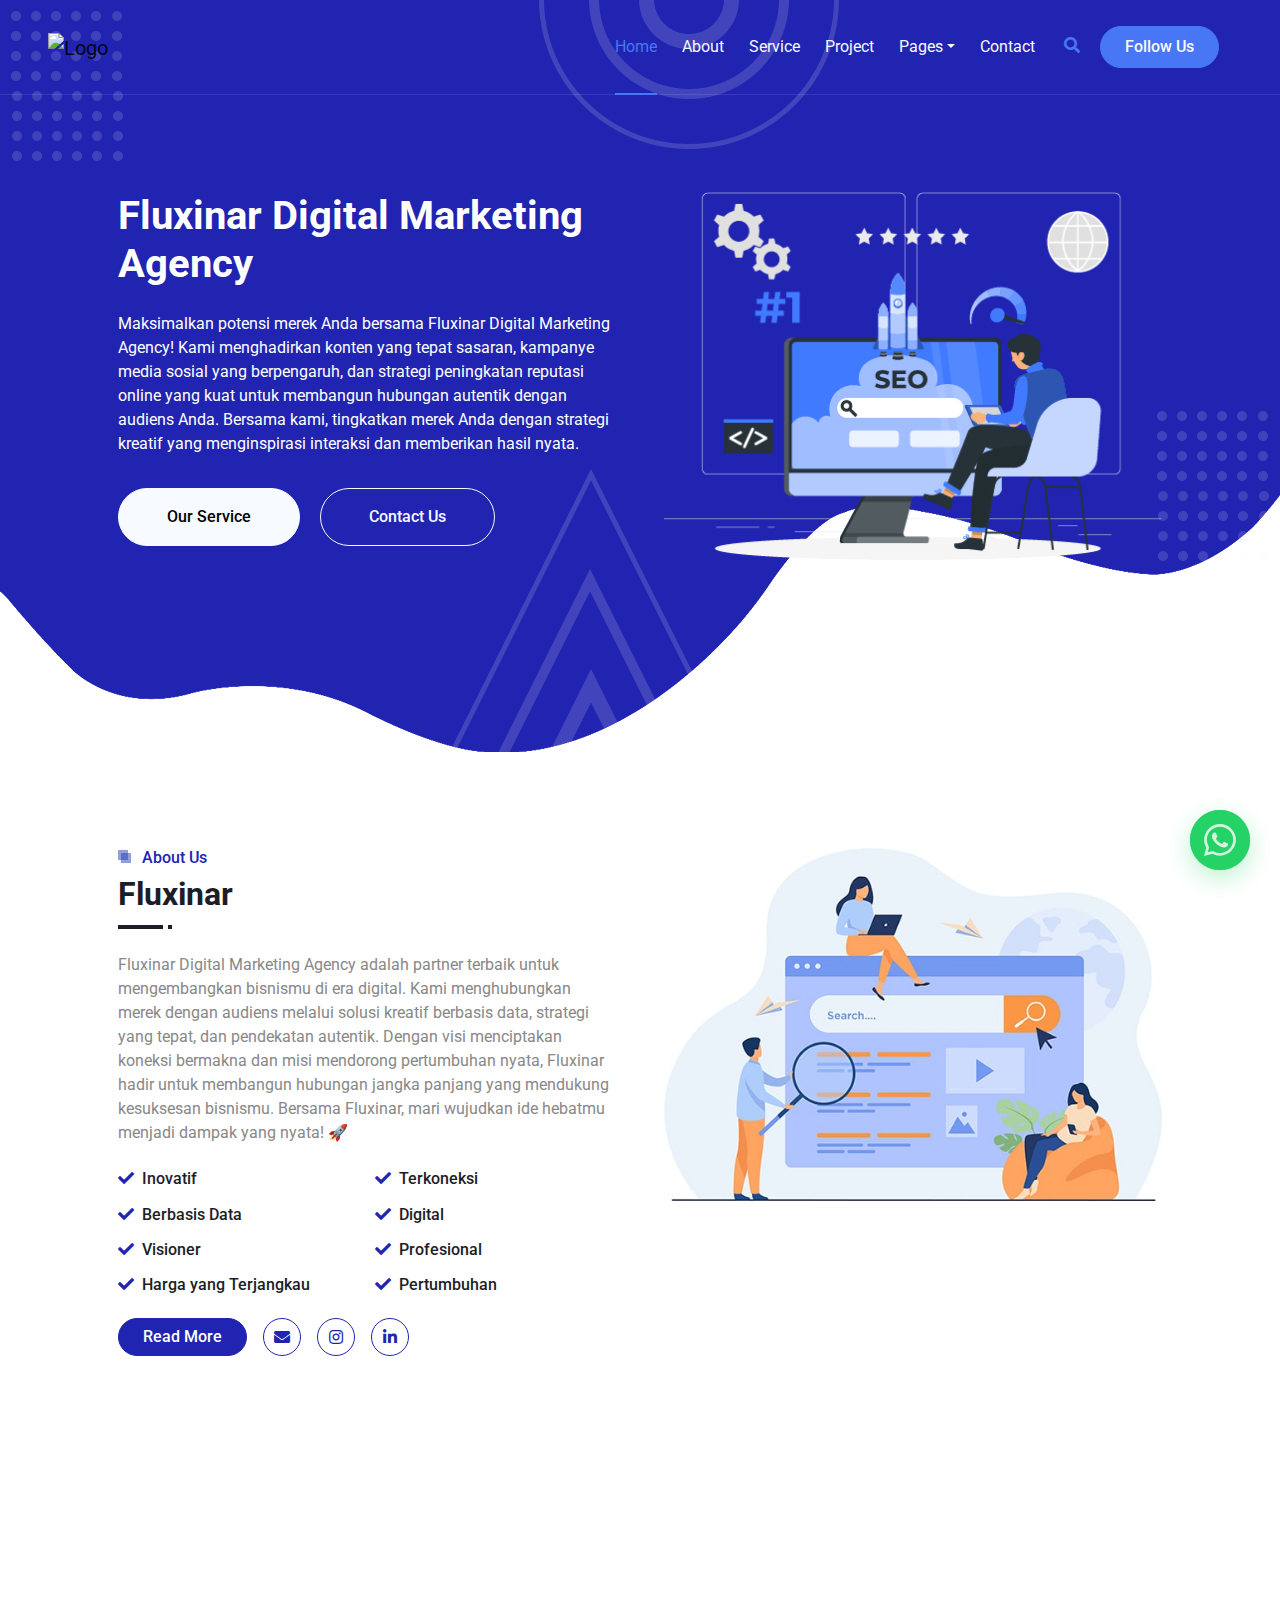
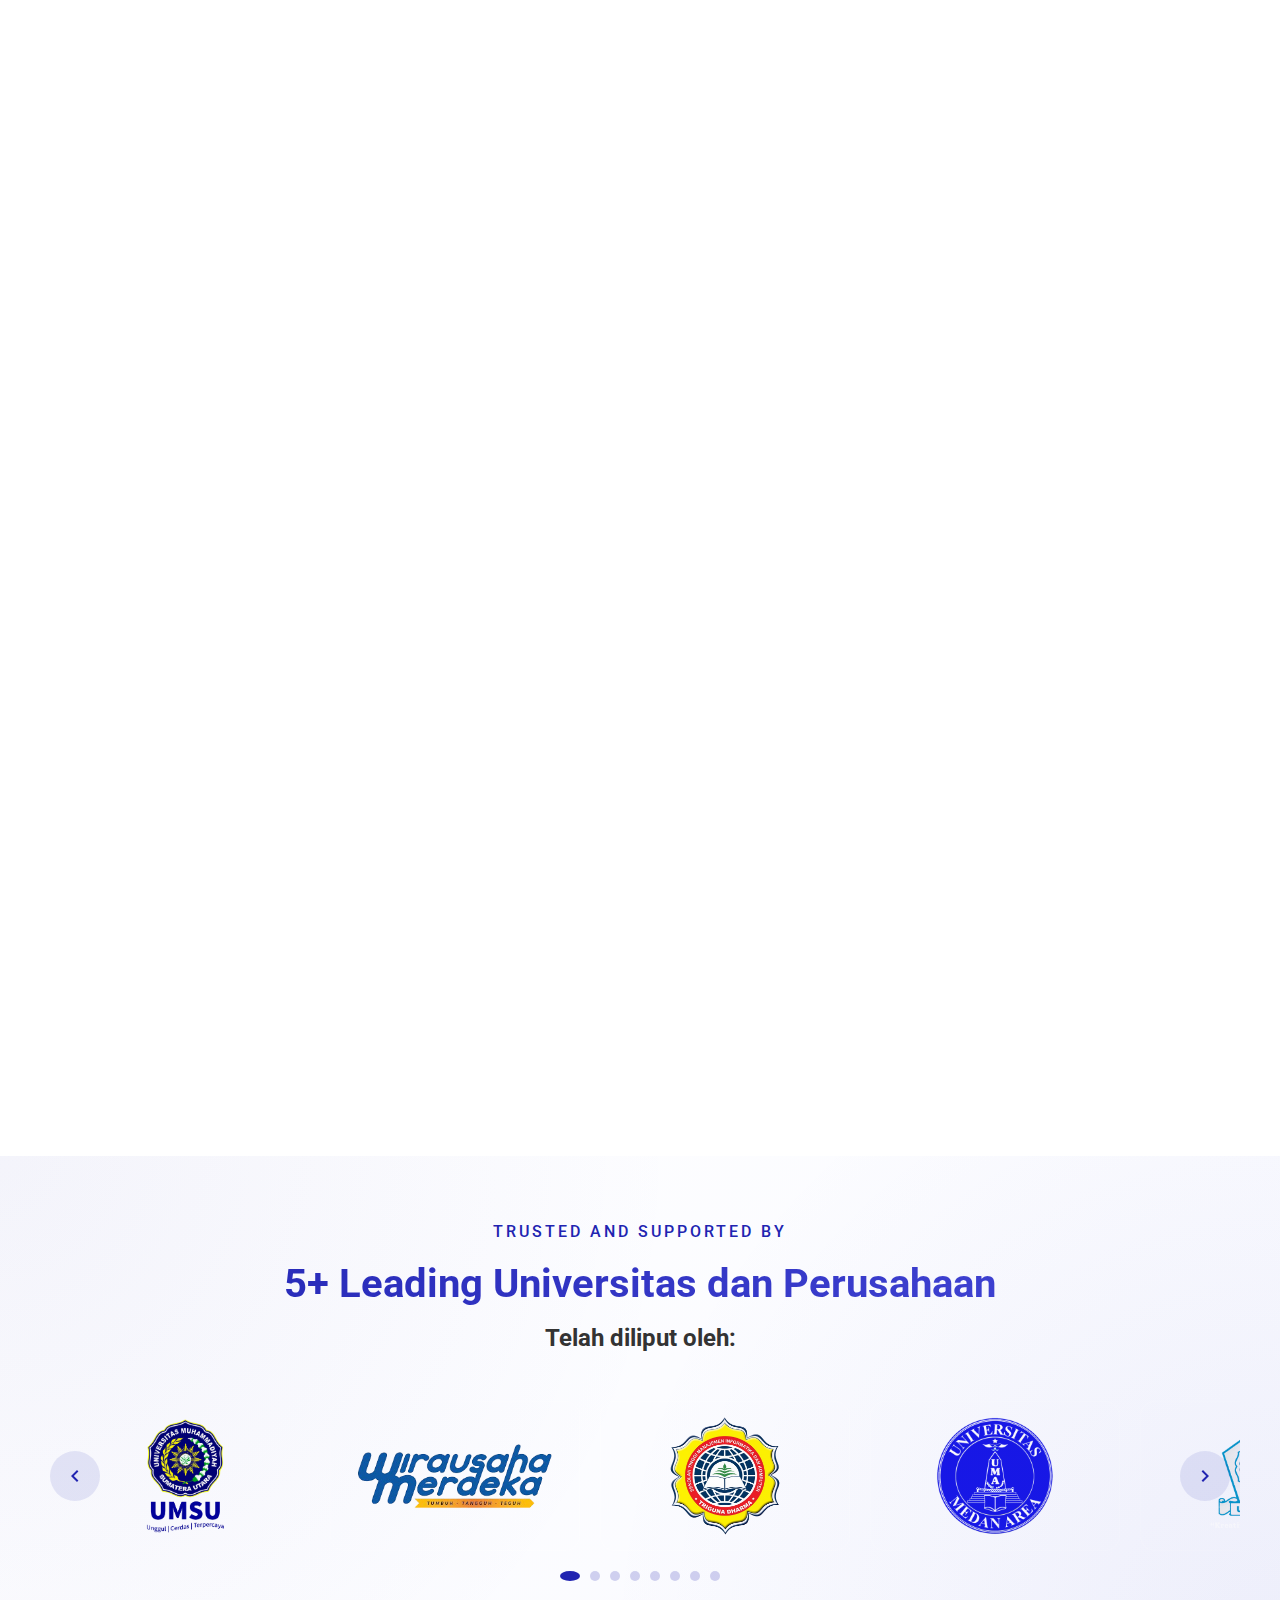
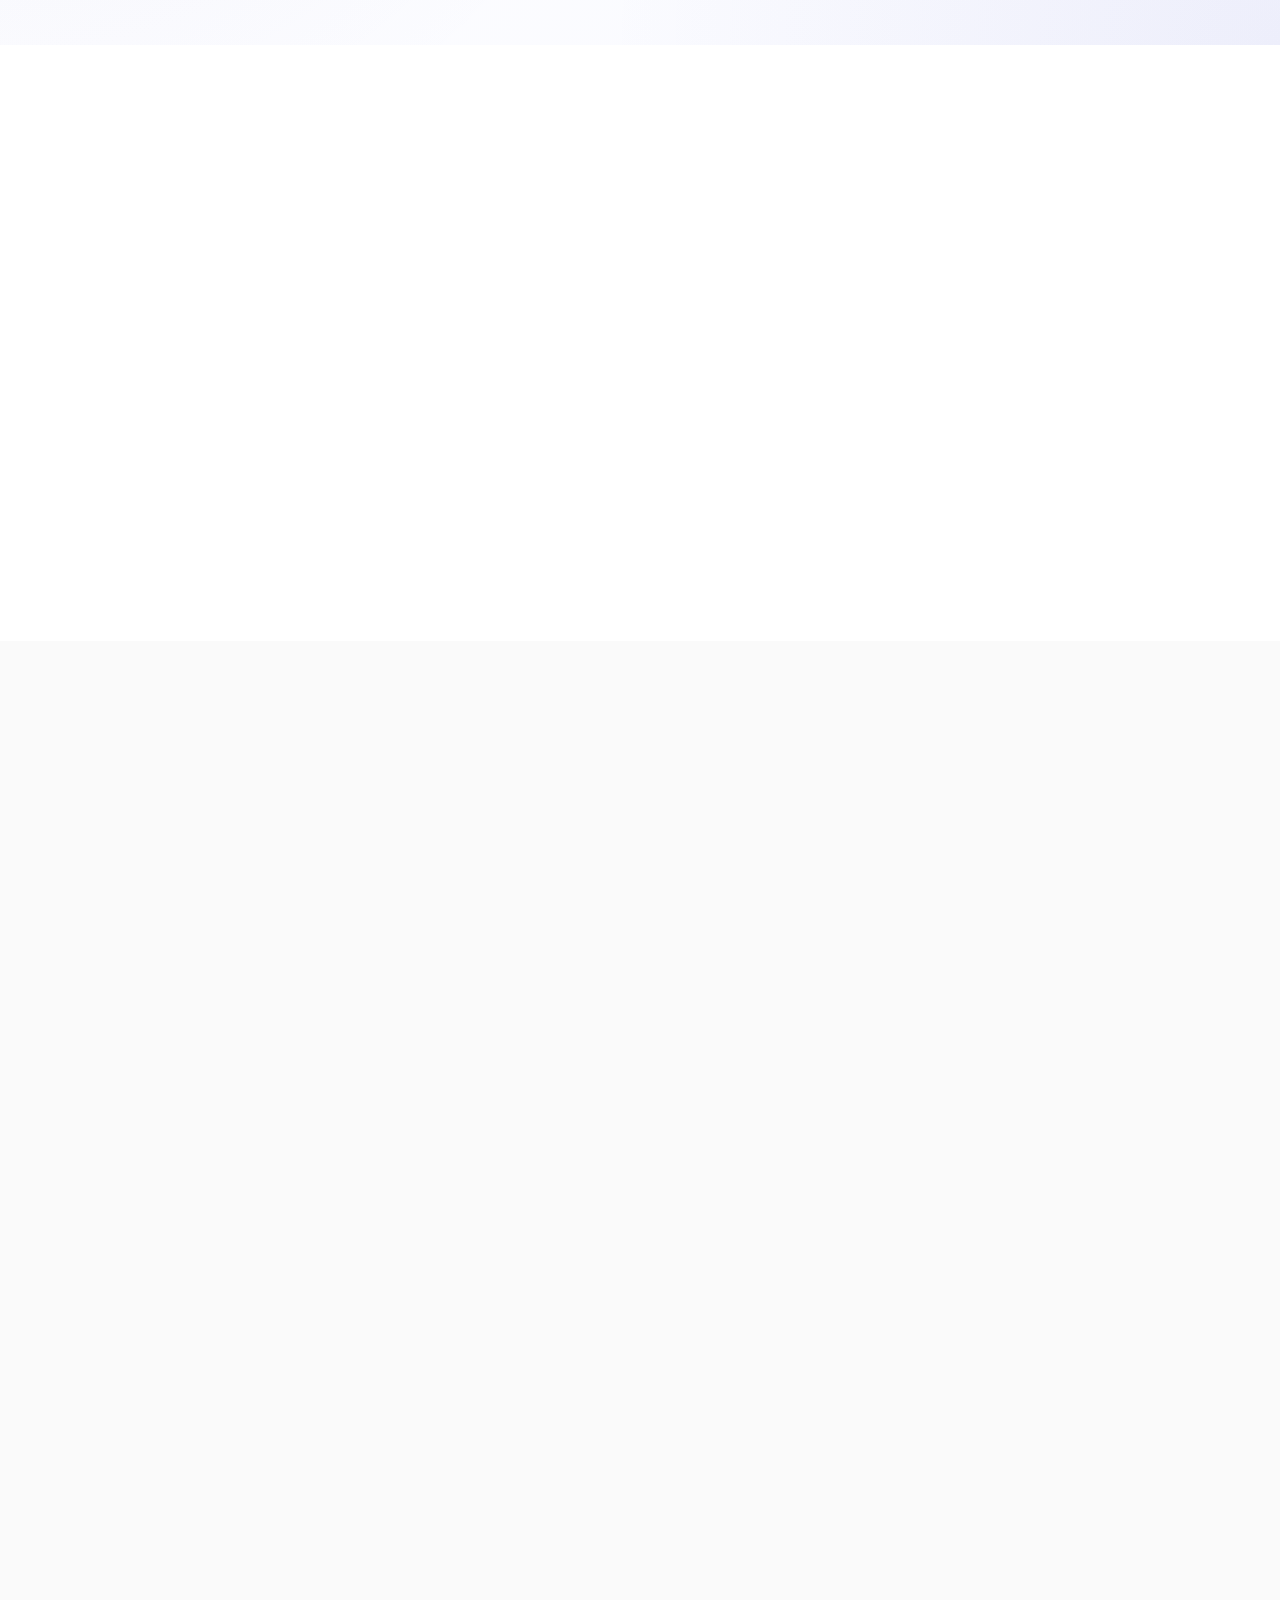
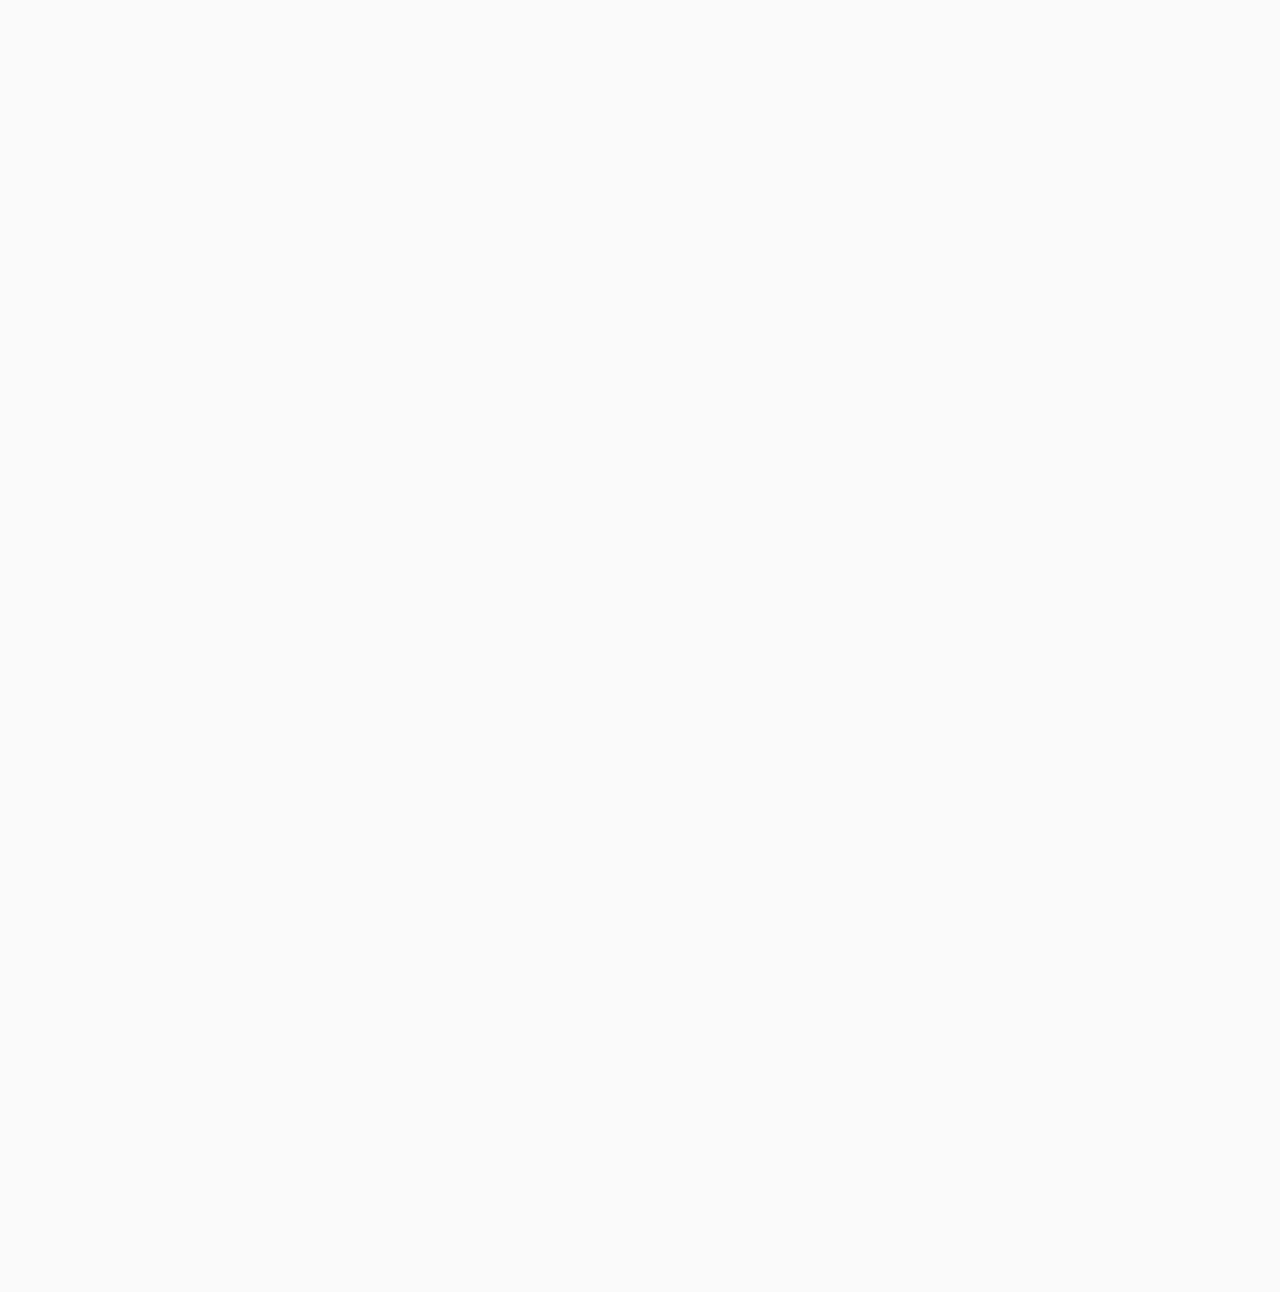
==== index.html @ a6671390 "first commit" ====
<!DOCTYPE html>
<html lang="en">

<head>
    <meta charset="utf-8">
    <title>Fluxinar</title>

    <meta content="width=device-width, initial-scale=1.0" name="viewport">
    <meta content="" name="keywords">
    <meta content="" name="description">

    <!-- Favicon -->
    <link rel="icon" href="img/By Bintang.png" type="image/png">

    <!-- Google Web Fonts -->
    <link rel="preconnect" href="https://fonts.googleapis.com">
    <link rel="preconnect" href="https://fonts.gstatic.com" crossorigin>
    <link href="https://fonts.googleapis.com/css2?family=Heebo:wght@400;500&family=Roboto:wght@400;500;700&display=swap" rel="stylesheet"> 

    <!-- Icon Font Stylesheet -->
    <link href="https://cdnjs.cloudflare.com/ajax/libs/font-awesome/5.10.0/css/all.min.css" rel="stylesheet">
    <link href="https://cdn.jsdelivr.net/npm/bootstrap-icons@1.4.1/font/bootstrap-icons.css" rel="stylesheet">

    <!-- Libraries Stylesheet -->
    <link href="lib/animate/animate.min.css" rel="stylesheet">
    <link href="lib/owlcarousel/assets/owl.carousel.min.css" rel="stylesheet">
    <link href="lib/lightbox/css/lightbox.min.css" rel="stylesheet">

    <!-- Customized Bootstrap Stylesheet -->
    <link href="css/bootstrap.min.css" rel="stylesheet">

    <!-- Template Stylesheet -->
    <link href="css/style.css" rel="stylesheet">
</head>

<body>
    <div class="container-xxl bg-white p-0">
        <!-- Spinner Start -->
        <div id="spinner" class="show bg-white position-fixed translate-middle w-100 vh-100 top-50 start-50 d-flex align-items-center justify-content-center">
            <div class="spinner-grow text-primary" style="width: 3rem; height: 3rem;" role="status">
                <span class="sr-only">Loading...</span>
            </div>
        </div>
        <!-- Spinner End -->

           <!-- Whatsapp Button -->

        <!-- Navbar & Hero Start -->
        <div class="container-xxl position-relative p-0">
            <nav class="navbar navbar-expand-lg navbar-light px-4 px-lg-5 py-3 py-lg-0">
                <a href="" class="navbar-brand p-0">
                    <!-- <h1 class="m-0"><i class="fa fa-search me-2"></i>Flu<span class="fs-5">Xia</span></h1> -->
                    <img src="img/FLUXI.png" alt="Logo" width="125 " height="150">
                </a>
                <button class="navbar-toggler" type="button" data-bs-toggle="collapse" data-bs-target="#navbarCollapse">
                    <span class="fa fa-bars"></span>
                </button>
                <div class="collapse navbar-collapse" id="navbarCollapse">
                    <div class="navbar-nav ms-auto py-0">
                        <a href="index.html" class="nav-item nav-link active">Home</a>
                        <a href="about.html" class="nav-item nav-link">About</a>
                        <a href="service.html" class="nav-item nav-link">Service</a>
                        <a href="project.html" class="nav-item nav-link">Project</a>
                        <div class="nav-item dropdown">
                            <a href="#" class="nav-link dropdown-toggle" data-bs-toggle="dropdown">Pages</a>
                            <div class="dropdown-menu m-0">
                                <a href="team.html" class="dropdown-item">Our Team</a>
                                <a href="testimonial.html" class="dropdown-item">Testimonial</a>
                                <a href="404.html" class="dropdown-item">Price</a>
                            </div>
                        </div>
                        <a href="contact.html" class="nav-item nav-link">Contact</a>
                    </div>
                    <butaton type="button" class="btn text-secondary ms-3" data-bs-toggle="modal" data-bs-target="#searchModal"><i class="fa fa-search"></i></button>
                    <a href="https://www.instagram.com/fluxinar/" class="btn btn-secondary text-light rounded-pill py-2 px-4 ms-3">Follow Us</a>
                </div>
            </nav>

            <div class="container-xxl py-5 bg-primary hero-header mb-5">
                <div class="container my-5 py-5 px-lg-5">
                    <div class="row g-5 py-5">
                        <div class="col-lg-6 text-center text-lg-start">
                            <h1 class="text-white mb-4 animated zoomIn">Fluxinar Digital Marketing Agency</h1>
                            <p class="text-white pb-3 animated zoomIn">Maksimalkan potensi merek Anda bersama Fluxinar Digital Marketing Agency! Kami menghadirkan konten yang tepat sasaran, kampanye media sosial yang berpengaruh, dan strategi peningkatan reputasi online yang kuat untuk membangun hubungan autentik dengan audiens Anda.
                            Bersama kami, tingkatkan merek Anda dengan strategi kreatif yang menginspirasi interaksi dan memberikan hasil nyata.</p>
                            <a href="service.html" class="btn btn-light py-sm-3 px-sm-5 rounded-pill me-3 animated slideInLeft">Our Service</a>
                            <a href="contact.html" class="btn btn-outline-light py-sm-3 px-sm-5 rounded-pill animated slideInRight">Contact Us</a>
                        </div>
                        <div class="col-lg-6 text-center text-lg-start">
                            <img class="img-fluid" src="img/hero.png" alt="">
                        </div>
                    </div>
                </div>
            </div>
        </div>
        <!-- Navbar & Hero End -->

        <!-- Full Screen Search Start -->
        <div class="modal fade" id="searchModal" tabindex="-1">
            <div class="modal-dialog modal-fullscreen">
                <div class="modal-content" style="background: rgba(29, 29, 39, 0.7);">
                    <div class="modal-header border-0">
                        <button type="button" class="btn bg-white btn-close" data-bs-dismiss="modal" aria-label="Close"></button>
                    </div>
                    <div class="modal-body d-flex align-items-center justify-content-center">
                        <div class="input-group" style="max-width: 600px;">
                            <input type="text" class="form-control bg-transparent border-light p-3" placeholder="Type search keyword">
                            <button class="btn btn-light px-4"><i class="bi bi-search"></i></button>
                        </div>
                    </div>
                </div>
            </div>
        </div>
        <!-- Full Screen Search End -->


        <!-- About Start -->
        <div class="container-xxl py-5">
            <div class="container px-lg-5">
                <div class="row g-5">
                    <div class="col-lg-6 wow fadeInUp" data-wow-delay="0.1s">
                        <div class="section-title position-relative mb-4 pb-2">
                            <h6 class="position-relative text-primary ps-4">About Us</h6>
                            <h2 class="mt-2">Fluxinar</h2>
                        </div>
                        <p class="mb-4">Fluxinar Digital Marketing Agency adalah partner terbaik untuk mengembangkan bisnismu di era digital. Kami menghubungkan merek dengan audiens melalui solusi kreatif berbasis data, strategi yang tepat, dan pendekatan autentik.  

                            Dengan visi menciptakan koneksi bermakna dan misi mendorong pertumbuhan nyata, Fluxinar hadir untuk membangun hubungan jangka panjang yang mendukung kesuksesan bisnismu.  
                            
                            Bersama Fluxinar, mari wujudkan ide hebatmu menjadi dampak yang nyata! 🚀  </p>
                        <div class="row g-3">
                            <div class="col-sm-6">
                                <h6 class="mb-3"><i class="fa fa-check text-primary me-2"></i>Inovatif</h6>
                                <h6 class="mb-0"><i class="fa fa-check text-primary me-2"></i>Berbasis Data</h6>
                            </div>
                           
                                <div class="col-sm-6">
                                    <h6 class="mb-3"><i class="fa fa-check text-primary me-2"></i>Terkoneksi</h6>
                                    <h6 class="mb-0"><i class="fa fa-check text-primary me-2"></i>Digital</h6>
                                </div>
                            <div class="col-sm-6">
                                <h6 class="mb-3"><i class="fa fa-check text-primary me-2"></i>Visioner</h6>
                                <h6 class="mb-0"><i class="fa fa-check text-primary me-2"></i>Harga yang Terjangkau</h6>
                            </div>
                            <div class="col-sm-6">
                                <h6 class="mb-3"><i class="fa fa-check text-primary me-2"></i>Profesional</h6>
                                <h6 class="mb-0"><i class="fa fa-check text-primary me-2"></i>Pertumbuhan</h6>
                            </div>
                        </div>
                        <div class="d-flex align-items-center mt-4">
                            <a class="btn btn-primary rounded-pill px-4 me-3" href="about.html">Read More</a>
                            <a class="btn btn-outline-primary btn-square me-3" href="mailto:fluxinar@gmail.com"><i class="fas fa-envelope"></i></a>
                            <a class="btn btn-outline-primary btn-square me-3" href="https://www.instagram.com/fluxinar?utm_source=ig_web_button_share_sheet&igsh=ZDNlZDc0MzIxNw=="><i class="fab fa-instagram"></i></a>
                            <a class="btn btn-outline-primary btn-square" href="https://www.linkedin.com/company/fluxinar/"><i class="fab fa-linkedin-in"></i></a>
                        </div>
                        
                    </div>
                    <div class="col-lg-6">
                        <img class="img-fluid wow zoomIn" data-wow-delay="0.5s" src="img/about.jpg">
                    </div>
                </div>
            </div>
        </div>
        <!-- About End -->

        <!-- Newsletter Start -->
        <div class="container-xxl bg-primary newsletter my-5 wow fadeInUp" data-wow-delay="0.1s">
            <div class="container px-lg-5">
                <div class="row align-items-center" style="height: 250px;">
                    <div class="col-12 col-md-6">
                        <h2 class="text-white">Empowering Growth</h2>    
                        <h2 class="text-white">One Click at a Time</h2>    
                    </div>
                    <div class="col-md-6 text-center mb-n5 d-none d-md-block">
                        <img class="img-fluid mt-5" style="height: 250px;" src="img/newsletter.png">
                    </div>
                </div>
            </div>
        </div>
        <!-- Newsletter End -->

        <!-- Service Start -->
        
        <!-- Service End -->

        <!-- Portfolio Start -->
        <div class="container-xxl py-5">
            <div class="container px-lg-5">
                <div class="section-title position-relative text-center mb-5 pb-2 wow fadeInUp" data-wow-delay="0.1s">
                    <h6 class="position-relative d-inline text-primary ps-4">Our Projects</h6>
                    <h2 class="mt-2">Recently Launched Projects</h2>
                </div>
                <div class="row mt-n2 wow fadeInUp" data-wow-delay="0.1s">
                    <div class="col-12 text-center">
                        <ul class="list-inline mb-5" id="portfolio-flters">
                            <li class="btn px-3 pe-4 active" data-filter="*">All</li>
                            <li class="btn px-3 pe-4" data-filter=".first">Design</li>
                            <li class="btn px-3 pe-4" data-filter=".second">Development</li>
                        </ul>
                    </div>
                </div>
                <div class="row g-4 portfolio-container">
                    <div class="col-lg-4 col-md-6 portfolio-item first wow zoomIn" data-wow-delay="0.1s">
                        <div class="position-relative rounded overflow-hidden">
                            <img class="img-fluid w-100" src="img/7.png" alt="">
                            <div class="portfolio-overlay">
                                <a class="btn btn-light" href="img/7.png" data-lightbox="portfolio"><i class="fa fa-plus fa-2x text-primary"></i></a>
                                <div class="mt-auto">
                                    <small class="text-white"><i class="fa fa-folder me-2"></i>Graphic Design</small>
                                    <a class="h5 d-block text-white mt-1 mb-0" href="">Internship</a>
                                </div>
                            </div>
                        </div>
                    </div>
                    <div class="col-lg-4 col-md-6 portfolio-item first wow zoomIn" data-wow-delay="0.3s">
                        <div class="position-relative rounded overflow-hidden">
                            <img class="img-fluid w-100" src="img/gebyar(3).png" alt="">
                            <div class="portfolio-overlay">
                                <a class="btn btn-light" href="img/gebyar(3).png" data-lightbox="portfolio"><i class="fa fa-plus fa-2x text-primary"></i></a>
                                <div class="mt-auto">
                                    <small class="text-white"><i class="fa fa-folder me-2"></i>Graphic Design</small>
                                    <a class="h5 d-block text-white mt-1 mb-0" href="">Nettspend</a>
                                </div>
                            </div>
                        </div>
                    </div>
                    <div class="col-lg-4 col-md-6 portfolio-item first wow zoomIn" data-wow-delay="0.6s">
                        <div class="position-relative rounded overflow-hidden">
                            <img class="img-fluid w-100" src="img/parfum.jpeg" alt="">
                            <div class="portfolio-overlay">
                                <a class="btn btn-light" href="img/parfum.jpeg" data-lightbox="portfolio"><i class="fa fa-plus fa-2x text-primary"></i></a>
                                <div class="mt-auto">
                                    <small class="text-white"><i class="fa fa-folder me-2"></i>Product Photography</small>
                                    <a class="h5 d-block text-white mt-1 mb-0" href="">Perfume</a>
                                </div>
                            </div>
                        </div>
                    </div>
                    <div class="col-lg-4 col-md-6 portfolio-item second wow zoomIn" data-wow-delay="0.1s">
                        <div class="position-relative rounded overflow-hidden">
                            <img class="img-fluid w-100" src="img/kitasablon(1).png" alt="">
                            <div class="portfolio-overlay">
                                <a class="btn btn-light" href="img/kitasablon(1).png" data-lightbox="portfolio"><i class="fa fa-plus fa-2x text-primary"></i></a>
                                <div class="mt-auto">
                                    <small class="text-white"><i class="fa fa-folder me-2"></i>Web Design</small>
                                    <a class="h5 d-block text-white mt-1 mb-0" href="">Kita Sablon Landing Page</a>
                                </div>
                            </div>
                        </div>
                    </div>
                    <div class="col-lg-4 col-md-6 portfolio-item second wow zoomIn" data-wow-delay="0.3s">
                        <div class="position-relative rounded overflow-hidden">
                            <img class="img-fluid w-100" src="img/self portfolio (1).png" alt="">
                            <div class="portfolio-overlay">
                                <a class="btn btn-light" href="img/self portfolio (1).png" data-lightbox="portfolio"><i class="fa fa-plus fa-2x text-primary"></i></a>
                                <div class="mt-auto">
                                    <small class="text-white"><i class="fa fa-folder me-2"></i>Web Design</small>
                                    <a class="h5 d-block text-white mt-1 mb-0" href="">Self Portfolio Landing Page</a>
                                </div>
                            </div>
                        </div>
                    </div>
                    <div class="col-lg-4 col-md-6 portfolio-item second wow zoomIn" data-wow-delay="0.6s">
                        <div class="position-relative rounded overflow-hidden">
                            <img class="img-fluid w-100" src="img/triguna (2).png" alt="">
                            <div class="portfolio-overlay">
                                <a class="btn btn-light" href="img/triguna (2).png" data-lightbox="portfolio"><i class="fa fa-plus fa-2x text-primary"></i></a>
                                <div class="mt-auto">
                                    <small class="text-white"><i class="fa fa-folder me-2"></i>Web Design</small>
                                    <a class="h5 d-block text-white mt-1 mb-0" href="">STMIK Triguna Dharma Landing Page</a>
                                </div>
                            </div>
                        </div>
                    </div>
                </div>
            </div>
        </div>
        <!-- Portfolio End -->
      
        <!-- TEAM SUPPORT BY  -->
        <section class="trusted-section">
            <div class="background-animation"></div>
            <div class="trusted-header">
                <div class="trusted-eyebrow">Trusted and Supported by</div>
                <h2 class="trusted-title">5+ Leading Universitas dan Perusahaan</h2>
                <h3 class="trusted-subtitle">Telah diliput oleh:</h3>
            </div>
            
            <div class="slider-container">
                <div class="company-slider">
                    <div class="slider-track">
                        <div class="company-slide"><img src="img/UMSU.png" alt="Company 1"></div>
                        <div class="company-slide"><img src="img/WMK.png" alt="Company 2"></div>
                        <div class="company-slide"><img src="img/tgd.png" alt="Company 3"></div>
                        <div class="company-slide"><img src="img/UMAAAAA.png" alt="Company 4"></div>
                        <div class="company-slide"><img src="img/logo-upmi-4.png" alt="Company 5"></div>
                        <div class="company-slide"><img src="img/3424243.png   " alt="Company 6"></div>
                        <div class="company-slide"><img src="img/CODINGLAB.png" alt="Company 7"></div>
                        <div class="company-slide"><img src="img/TERA.jpg" alt="Company 8"></div>
                    </div>
                </div>
                
                <button class="slider-button prev-button">
                    <svg viewBox="0 0 24 24">
                        <path d="M15.41 7.41L14 6l-6 6 6 6 1.41-1.41L10.83 12z"/>
                    </svg>
                </button>
                <button class="slider-button next-button">
                    <svg viewBox="0 0 24 24">
                        <path d="M8.59 16.59L10 18l6-6-6-6-1.41 1.41L13.17 12z"/>
                    </svg>
                </button>
            </div>
            
            <div class="slider-dots">
                <div class="dot active"></div>
                <div class="dot"></div>
                <div class="dot"></div>
                <div class="dot"></div>
                <div class="dot"></div>
                <div class="dot"></div>
                <div class="dot"></div>
                <div class="dot"></div>
            </div>
        </section>
    
        <script>
            document.addEventListener('DOMContentLoaded', () => {
                const track = document.querySelector('.slider-track');
                const slides = Array.from(track.children);
                const nextButton = document.querySelector('.next-button');
                const prevButton = document.querySelector('.prev-button');
                const dotsContainer = document.querySelector('.slider-dots');
                let currentIndex = 0;
    
                // Infinite slider logic
                function cloneSlides() {
                    slides.forEach(slide => {
                        const clone = slide.cloneNode(true);
                        track.appendChild(clone);
                    });
                }
    
                // Update dots
                function updateDots() {
                    const dots = document.querySelectorAll('.dot');
                    dots.forEach((dot, index) => {
                        dot.classList.toggle('active', index === currentIndex % (slides.length / 2));
                    });
                }
    
                // Slide movement
                function moveSlides() {
                    const slideWidth = slides[0].offsetWidth;
                    const gap = 20; // Match the gap in CSS
                    track.style.transform = `translateX(-${currentIndex * (slideWidth + gap)}px)`;
                    updateDots();
                }
    
                // Next slide
                function nextSlide() {
                    currentIndex++;
                    if (currentIndex >= slides.length / 2) {
                        currentIndex = 0;
                        track.style.transition = 'none';
                        track.style.transform = 'translateX(0)';
                        setTimeout(() => {
                            track.style.transition = 'transform 0.5s ease';
                        }, 50);
                    }
                    moveSlides();
                }
    
                // Previous slide
                function prevSlide() {
                    currentIndex--;
                    if (currentIndex < 0) {
                        currentIndex = slides.length / 2 - 1;
                        track.style.transition = 'none';
                        track.style.transform = `translateX(-${(slides.length / 2 - 1) * (slides[0].offsetWidth + 20)}px)`;
                        setTimeout(() => {
                            track.style.transition = 'transform 0.5s ease';
                        }, 50);
                    }
                    moveSlides();
                }
    
                // Dot navigation
                function goToSlide(index) {
                    currentIndex = index;
                    moveSlides();
                }
    
                // Drag functionality
                let isDragging = false;
                let startX, scrollLeft;
    
                track.addEventListener('mousedown', startDragging);
                track.addEventListener('mousemove', drag);
                track.addEventListener('mouseup', stopDragging);
                track.addEventListener('mouseleave', stopDragging);
    
                function startDragging(e) {
                    isDragging = true;
                    startX = e.pageX - track.offsetLeft;
                    scrollLeft = track.scrollLeft;
                    track.style.cursor = 'grabbing';
                }
    
                function drag(e) {
                    if (!isDragging) return;
                    e.preventDefault();
                    const x = e.pageX - track.offsetLeft;
                    const walk = (x - startX) * 2;
                    track.scrollLeft = scrollLeft - walk;
                }
    
                function stopDragging() {
                    isDragging = false;
                    track.style.cursor = 'grab';
                }
    
                // Event listeners
                nextButton.addEventListener('click', nextSlide);
                prevButton.addEventListener('click', prevSlide);
    
                // Dot click events
                dotsContainer.addEventListener('click', (e) => {
                    if (e.target.classList.contains('dot')) {
                        const index = Array.from(dotsContainer.children).indexOf(e.target);
                        goToSlide(index);
                    }
                });
    
                // Auto-play
                setInterval(nextSlide, 3000);
    
                // Initial setup
                cloneSlides();
                moveSlides();
            });
        </script>




        <!-- Testimonial Start -->
        <div class="container-xxl bg-primary testimonial py-5 my-5 wow fadeInUp" data-wow-delay="0.1s">
            <div class="container py-5 px-lg-5">
                <div class="owl-carousel testimonial-carousel">
                    <div class="testimonial-item bg-transparent border rounded text-white p-4">
                        <i class="fa fa-quote-left fa-2x mb-3"></i>
                        <p>Photoshoot produk bersama Fluxinar benar-benar pengalaman yang luar biasa. Prosesnya profesional, hasilnya keren, dan semuanya sesuai dengan ekspektasi saya. Bahkan, 
                            saya sangat terkesan dengan detail dan kreativitas yang diberikan. 
                            Kesan akhirnya benar-benar positif!</p>
                        <div class="d-flex align-items-center">
                            <img class="img-fluid flex-shrink-0 rounded-circle" src="img/buleni.jpeg" style="width: 50px; height: 50px;">
                            <div class="ps-3">
                                <h6 class="text-white mb-1">Leni Afnita</h6>
                                <small>Owner of Kak Caca Fashion</small>
                            </div>
                        <!-- </div>
                    </div> -->
                    <!-- <div class="testimonial-item bg-transparent border rounded text-white p-4">
                        <i class="fa fa-quote-left fa-2x mb-3"></i>
                        <p>The photoshoot was impressive overall. It highlighted each piece beautifully, with great attention to detail. I’m very pleased with the results</p>
                        <div class="d-flex align-items-center">
                            <img class="img-fluid flex-shrink-0 rounded-circle" src="img/nazar.jpg" style="width: 50px; height: 50px;">
                            <div class="ps-3">
                                <h6 class="text-white mb-1">Leni afnita</h6>
                                <small>Owner of Kak Caca Fashion</small>
                            </div> -->
                        </div>
                    </div>
                    <!-- <div class="testimonial-item bg-transparent border rounded text-white p-4">
                        <i class="fa fa-quote-left fa-2x mb-3"></i>
                        <p>The social media campaign was great overall. It captured our brand well, with strong audience engagement. 
                            I’m pleased with the results.</p>
                        <div class="d-flex align-items-center">
                            <img class="img-fluid flex-shrink-0 rounded-circle" src="img/Syifa.jpg" style="width: 50px; height: 50px;">
                            <div class="ps-3">
                                <h6 class="text-white mb-1">Client Name</h6>
                                <small>Profession</small>
                            </div> -->
                        </div>
                    </div>
                </div>
            </div>
        </div>
        <!-- Testimonial End -->
          




        <!-- Team Start -->
        <div class="container-xxl py-5">
            <div class="container px-lg-5">
                <div class="section-title position-relative text-center mb-5 pb-2 wow fadeInUp" data-wow-delay="0.1s">
                    <h6 class="position-relative d-inline text-primary ps-4">Our Team</h6>
                    <h2 class="mt-2">Meet Our Team Members</h2>
                </div>
                <div class="row g-4">
                    <div class="col-lg-4 col-md-6 wow fadeInUp" data-wow-delay="0.1s">
                        <div class="team-item">
                            <div class="d-flex">
                                <div class="flex-shrink-0 d-flex flex-column align-items-center mt-4 pt-5" style="width: 75px;">
                                    <a class="btn btn-square text-primary bg-white my-1" href="https://www.instagram.com/rbin01yuh?igsh=MWN0ZmpnbGw1MjRwYg=="><i class="fab fa-instagram"></i></a>
                                    <a class="btn btn-square text-primary bg-white my-1" href="https://www.linkedin.com/in/ridhobintangaulia/"><i class="fab fa-linkedin-in"></i></a>
                                </div>
                                <img class="img-fluid rounded w-100" src="img/bintang (2).png" alt="">
                            </div>
                            <div class="px-4 py-3">
                                <h5 class="fw-bold m-0">Ridho Bintang Aulia</h5>
                                <small>Founder/CEO</small>
                            </div>
                        </div>
                    </div>
                    <div class="col-lg-4 col-md-6 wow fadeInUp" data-wow-delay="0.3s">
                        <div class="team-item">
                            <div class="d-flex">
                                <div class="flex-shrink-0 d-flex flex-column align-items-center mt-4 pt-5" style="width: 75px;">
                                    <a class="btn btn-square text-primary bg-white my-1" href="https://www.instagram.com/nazarmaulanan/"><i class="fab fa-instagram"></i></a>
                                    <a class="btn btn-square text-primary bg-white my-1" href="https://www.linkedin.com/in/muhammad-nazar-maulana-a62298319/"><i class="fab fa-linkedin-in"></i></a>
                                </div>
                                <img class="img-fluid rounded w-100" src="img/nazar.png" alt="">
                            </div>
                            <div class="px-4 py-3">
                                <h5 class="fw-bold m-0">Muhammad Nazar Maulana</h5>
                                <small>CTO</small>
                            </div>
                        </div>
                    </div>
                    <div class="col-lg-4 col-md-6 wow fadeInUp" data-wow-delay="0.3s">
                        <div class="team-item">
                            <div class="d-flex">
                                <div class="flex-shrink-0 d-flex flex-column align-items-center mt-4 pt-5" style="width: 75px;">
                                    <a class="btn btn-square text-primary bg-white my-1" href="https://www.instagram.com/nabilaasfnn_/"><i class="fab fa-instagram"></i></a>
                                    <a class="btn btn-square text-primary bg-white my-1" href="https://www.linkedin.com/in/nabilasofiani/"><i class="fab fa-linkedin-in"></i></a>
                                </div>
                                <img class="img-fluid rounded w-100" src="img/bila (2).png" alt="">
                            </div>
                            <div class="px-4 py-3">
                                <h5 class="fw-bold m-0">Nabila Sofiani</h5>
                                <small>CFO</small>
                            </div>
                        </div>
                    </div>
                    <div class="col-lg-4 col-md-6 wow fadeInUp" data-wow-delay="0.6s">
                        <div class="team-item">
                            <div class="d-flex">
                                <div class="flex-shrink-0 d-flex flex-column align-items-center mt-4 pt-5" style="width: 75px;">
                                    <a class="btn btn-square text-primary bg-white my-1" href="https://www.instagram.com/syifasabrinaa_/"><i class="fab fa-instagram"></i></a>
                                    <a class="btn btn-square text-primary bg-white my-1" href=""><i class="fab fa-linkedin-in"></i></a>
                                </div>
                                <img class="img-fluid rounded w-100" src="img/syifa.png" alt="">
                            </div>
                            <div class="px-4 py-3">
                                <h5 class="fw-bold m-0">Syifa Sabrina Arif</h5>
                                <small>Social Media Manager</small>
                            </div>
                        </div>
                    </div>
                    <div class="col-lg-4 col-md-6 wow fadeInUp" data-wow-delay="0.3s">
                        <div class="team-item">
                            <div class="d-flex">
                                <div class="flex-shrink-0 d-flex flex-column align-items-center mt-4 pt-5" style="width: 75px;">
                                    <a class="btn btn-square text-primary bg-white my-1" href="https://www.instagram.com/fitriayuhutauruk?igsh=ODdjc2d3MWVtMjAy"><i class="fab fa-instagram"></i></a>
                                    <a class="btn btn-square text-primary bg-white my-1" href="https://www.linkedin.com/in/fitri-ayu-hutauruk-a21093293/?locale=in_ID"><i class="fab fa-linkedin-in"></i></a>
                                </div>
                                <img class="img-fluid rounded w-100" src="img/fitri.png" alt="">
                            </div>
                            <div class="px-4 py-3">
                                <h5 class="fw-bold m-0">Fitri Ayu Hutauruk</h5>
                                <small>Content Creator</small>
                            </div>
                        </div>
                    </div>
                    <div class="col-lg-4 col-md-6 wow fadeInUp" data-wow-delay="0.3s">
                        <div class="team-item">
                            <div class="d-flex">
                                <div class="flex-shrink-0 d-flex flex-column align-items-center mt-4 pt-5" style="width: 75px;">
                                    <a class="btn btn-square text-primary bg-white my-1" href="https://www.instagram.com/sindi_whnd/"><i class="fab fa-instagram"></i></a>
                                    <a class="btn btn-square text-primary bg-white my-1" href="https://www.linkedin.com/in/sindi-wihandayani-407865333/"><i class="fab fa-linkedin-in"></i></a>
                                </div>
                                <img class="img-fluid rounded w-100" src="img/sindi (2).png" alt="">
                            </div>
                            <div class="px-4 py-3">
                                <h5 class="fw-bold m-0">Sindi Wihandayani</h5>
                                <small>Personal Assistant</small>
                            </div>
                        </div>
                    </div>
                    <div class="col-lg-4 col-md-6 wow fadeInUp" data-wow-delay="0.3s">
                        <div class="team-item">
                            <div class="d-flex">
                                <div class="flex-shrink-0 d-flex flex-column align-items-center mt-4 pt-5" style="width: 75px;">
                                    <a class="btn btn-square text-primary bg-white my-1" href="https://www.instagram.com/ikky_rzy/"><i class="fab fa-instagram"></i></a>
                                    <a class="btn btn-square text-primary bg-white my-1" href=""><i class="fab fa-linkedin-in"></i></a>
                                </div>
                                <img class="img-fluid rounded w-100" src="img/rizky (2).png" alt="">
                            </div>
                            <div class="px-4 py-3">
                                <h5 class="fw-bold m-0">Muhammad Rizky Amrullah</h5>
                                <small>Operations and Document Controller</small>
                            </div>
                        </div>
                    </div>
                    <div class="col-lg-4 col-md-6 wow fadeInUp" data-wow-delay="0.3s">
                        <div class="team-item">
                            <div class="d-flex">
                                <div class="flex-shrink-0 d-flex flex-column align-items-center mt-4 pt-5" style="width: 75px;">
                                    <a class="btn btn-square text-primary bg-white my-1" href="https://www.instagram.com/zahirhazhri_?igsh=YzB2cHB3aHh0dWpo"><i class="fab fa-instagram"></i></a>
                                    <a class="btn btn-square text-primary bg-white my-1" href="https://www.linkedin.com/in/zahirah-azhari-83aa94315?utm_source=share&utm_campaign=share content=profile&utm_medium=android_app"><i class="fab fa-linkedin-in"></i></a>
                                </div>
                                <img class="img-fluid rounded w-100" src="img/ira (2).png" alt="">
                            </div>
                            <div class="px-4 py-3">
                                <h5 class="fw-bold m-0">Zahira Azhari</h5>
                                <small>Performance Analyst</small>
                            </div>
                        </div>
                    </div>
                    <div class="col-lg-4 col-md-6 wow fadeInUp" data-wow-delay="0.3s">
                        <div class="team-item">
                            <div class="d-flex">
                                <div class="flex-shrink-0 d-flex flex-column align-items-center mt-4 pt-5" style="width: 75px;">
                                    <a class="btn btn-square text-primary bg-white my-1" href="https://www.instagram.com/nananaee2/"><i class="fab fa-instagram"></i></a>
                                    <a class="btn btn-square text-primary bg-white my-1" href="https://www.linkedin.com/in/dina-fauziah-329ab2338?utm_source=share&utm_campaign=share_via&utm_content=profile&utm_medium=android_app"></i></a>
                                </div>
                                <img class="img-fluid rounded w-100" src="img/dinak.png" alt="">
                            </div>
                            <div class="px-4 py-3">
                                <h5 class="fw-bold m-0">Dina Fauziah</h5>
                                <small>Marketing and Sales Representative</small>
                            </div>
                        </div>
                    </div>
                </div>
            </div>
        </div>
                
        <!-- Team End -->
        

        <!-- Footer Start -->
        <div class="container-fluid bg-primary text-light footer mt-5 pt-5 wow fadeIn" data-wow-delay="0.1s">
            <div class="container py-5 px-lg-5">
                <div class="row g-5">
                    <div class="col-md-6 col-lg-3">
                        <h5 class="text-white mb-4">Get In Touch</h5>
                        <p><i class="fa fa-map-marker-alt me-3"></i>North Sumatra</p>
                        <p><i class="fa fa-phone-alt me-3"></i>+62 857-6732-2572</p>
                        <p><i class="fa fa-envelope me-3"></i>fluxinar@gmail.com</p>
                        <div class="d-flex pt-2">
                            <a class="btn btn-outline-light btn-social" href="https://api.whatsapp.com/send/?phone=%2B6285767322572&text&type=phone_number&app_absent=0"><i class="fab fa-whatsapp"></i></a>
                            <a class="btn btn-outline-light btn-social" href="mailto:fluxinar@gmail.com"><i class="fas fa-envelope"></i></a>
                            <a class="btn btn-outline-light btn-social" href="https://www.instagram.com/fluxinar/"><i class="fab fa-instagram"></i></a>
                            <a class="btn btn-outline-light btn-social" href="https://www.linkedin.com/company/fluxinar/"><i class="fab fa-linkedin-in"></i></a>
                        </div>
                    </div>
                    <div class="col-md-6 col-lg-3">
                        <h5 class="text-white mb-4">Popular Link</h5>
                        <a class="btn btn-link" href="about.html">About Us</a>
                        <a class="btn btn-link" href="contact.html">Contact Us</a>
                    </div>
                    <div class="col-md-6 col-lg-3">
                        <h5 class="text-white mb-4">Project Gallery</h5>
                        <div class="row g-2">
                            <div class="col-4">
                                <img class="img-fluid" src="img/7.png" alt="Image">
                            </div>
                            <div class="col-4">
                                <img class="img-fluid" src="img/gebyar(3).png" alt="Image">
                            </div>
                            <div class="col-4">
                                <img class="img-fluid" src="img/parfum.jpeg" alt="Image">
                            </div>
                            <div class="col-4">
                                <img class="img-fluid" src="img/kitasablon(1).png" alt="Image">
                            </div>
                            <div class="col-4">
                                <img class="img-fluid" src="img/self portfolio (1).png" alt="Image">
                            </div>
                            <div class="col-4">
                                <img class="img-fluid" src="img/triguna (2).png" alt="Image">
                            </div>
                        </div>
                    </div>
                    <div class="col-md-6 col-lg-3">
                        <h5 class="text-white mb-4">Newsletter</h5>
                        <p>Selamat datang di Newsletter Bulanan Fluxinar! Kami sangat senang dapat menghadirkan wawasan terbaru, 
                            tren terkini, dan tips ahli untuk membantu Anda membawa pemasaran digital Anda ke level berikutnya. Di Fluxinar, kami berkomitmen untuk memberdayakan bisnis seperti milik 
                            Anda dengan strategi mutakhir dan pengetahuan industri yang mendalam.</p>
                        <div class="position-relative w-100 mt-3">
                            <input class="form-control border-0 rounded-pill w-100 ps-4 pe-5" type="text" placeholder="Your Email" style="height: 48px;">
                            <button type="button" class="btn shadow-none position-absolute top-0 end-0 mt-1 me-2"><i class="fa fa-paper-plane text-primary fs-4"></i></button>
                        </div>
                    </div>
                </div>
            </div>
            <div class="container px-lg-5">
                <div class="copyright">
                    <div class="row">
                        <div class="col-md-6 text-center text-md-start mb-3 mb-md-0">
                            &copy; <a class="border-bottom" href="#">Fluxinar 2024</a>, All Right Reserved.
							<!--/*** This template is free as long as you keep the footer author’s credit link/attribution link/backlink. If you'd like to use the template without the footer author’s credit link/attribution link/backlink, you can purchase the Credit Removal License from "https://htmlcodex.com/credit-removal". Thank you for your support. ***/-->
							<!-- Designed By <a class="border-bottom" href="https://ridhobintangaulia">Fluxinar</a> -->
                        </div>
                        <div class="col-md-6 text-center text-md-end">
                            <div class="footer-menu">
                                <a href="index.html">Home</a>
                                <a href="">Help</a>

                            </div>
                        </div>
                    </div>
                </div>
            </div>
        </div>
        <!-- Footer End -->
        <!-- Back to Top -->
        <!-- <a href="#" class="btn btn-lg btn-primary btn-lg-square back-to-top pt-2"><i class="bi bi-arrow-up"></i></a>
    </div>  -->
    <!-- Whatsapp Button -->
    <a href="https://wa.me/+6285767322572" class="whatsapp-btn" target="_blank">
        <div class="pulse"></div>
        <svg xmlns="http://www.w3.org/2000/svg" width="32" height="32" fill="currentColor" viewBox="0 0 16 16">
          <path d="M13.601 2.326A7.854 7.854 0 0 0 7.994 0C3.627 0 .068 3.558.064 7.926c0 1.399.366 2.76 1.057 3.965L0 16l4.204-1.102a7.933 7.933 0 0 0 3.79.965h.004c4.368 0 7.926-3.558 7.93-7.93A7.898 7.898 0 0 0 13.6 2.326zM7.994 14.521a6.573 6.573 0 0 1-3.356-.92l-.24-.144-2.494.654.666-2.433-.156-.251a6.56 6.56 0 0 1-1.007-3.505c0-3.626 2.957-6.584 6.591-6.584a6.56 6.56 0 0 1 4.66 1.931 6.557 6.557 0 0 1 1.928 4.66c-.004 3.639-2.961 6.592-6.592 6.592zm3.615-4.934c-.197-.099-1.17-.578-1.353-.646-.182-.065-.315-.099-.445.099-.133.197-.513.646-.627.775-.114.133-.232.148-.43.05-.197-.1-.836-.308-1.592-.985-.59-.525-.985-1.175-1.103-1.372-.114-.198-.011-.304.088-.403.087-.088.197-.232.296-.346.1-.114.133-.198.198-.33.065-.134.034-.248-.015-.347-.05-.099-.445-1.076-.612-1.47-.16-.389-.323-.335-.445-.34-.114-.007-.247-.007-.38-.007a.729.729 0 0 0-.529.247c-.182.198-.691.677-.691 1.654 0 .977.71 1.916.81 2.049.098.133 1.394 2.132 3.383 2.992.47.205.84.326 1.129.418.475.152.904.129 1.246.08.38-.058 1.171-.48 1.338-.943.164-.464.164-.86.114-.943-.049-.084-.182-.133-.38-.232z"/>
        </svg>
      </a>
    <!-- JavaScript Libraries -->
    <script src="https://code.jquery.com/jquery-3.4.1.min.js"></script>
    <script src="https://cdn.jsdelivr.net/npm/bootstrap@5.0.0/dist/js/bootstrap.bundle.min.js"></script>
    <script src="lib/wow/wow.min.js"></script>
    <script src="lib/easing/easing.min.js"></script>
    <script src="lib/waypoints/waypoints.min.js"></script>
    <script src="lib/owlcarousel/owl.carousel.min.js"></script>
    <script src="lib/isotope/isotope.pkgd.min.js"></script>
    <script src="lib/lightbox/js/lightbox.min.js"></script>
    <!-- Template Javascript -->
    <script src="js/main.js"></script>
</body>
</html>
---- css/style.css ----
:root {
    --primary: #2124B1;
    --secondary: #4777F5;
    --light: #F7FAFF;
    --dark: #1D1D27;
}


/* Whatsapp */

/* Add the following styles to your CSS file */
body {
    font-family: Arial, sans-serif;
    margin: 0;
    padding: 0;
    background-color: #000000;
  }

/* General Styles */
* {
  margin: 0;
  padding: 0;
  box-sizing: border-box;
}

body {
  font-family: Arial, sans-serif;
  background: #f8f9fa;
  overflow-x: hidden;
  position: relative;
}

/* Three.js Background */
#threejs-container {
  position: fixed;
  top: 0;
  left: 0;
  width: 100%;
  height: 100%;
  z-index: -1;
  background: linear-gradient(135deg, #2b2b2b, #1a1a1a);
}

/* Contact Section */
.contact-section {
  margin-top: 100px;
  display: flex;
  flex-direction: column;
  justify-content: center;
  align-items: center;
  padding: 20px;
  width: 100%;
}

.contact-content {
  display: flex;
  justify-content: space-between;
  align-items: flex-start;
  width: 80%;
  max-width: 1200px;
  background: rgba(255, 255, 255, 0.8);
  border-radius: 15px;
  box-shadow: 0px 10px 20px rgba(0, 0, 0, 0.2);
  overflow: hidden;
}

.contact-info {
  flex: 1;
  padding: 20px;
}

.contact-info h2 {
  margin-bottom: 20px;
  color: #333;
  font-size: 24px;
}

.info-item {
  margin-bottom: 15px;
}

.info-item h3 {
  color: #2124B1;
  font-size: 18px;
  margin-bottom: 5px;
}

.info-item p {
  font-size: 14px;
  color: #555;
}

.map-container {
  flex: 1.5;
  height: 300px;
  overflow: hidden;
}

.map-container iframe {
  width: 100%;
  height: 100%;
  border: none;
}

/* TRUSTED BY */
* {
  margin: 0;
  padding: 0;
  box-sizing: border-box;
}

body {
  font-family: 'Roboto', sans-serif;
  background: #fafafa;
}

.trusted-section {
  padding: 4rem 0;
  background: linear-gradient(135deg, #ffffff 0%, #f8f9ff 100%);
  overflow: hidden;
  position: relative;
}

.background-animation {
  position: absolute;
  width: 100%;
  height: 100%;
  top: 0;
  left: 0;
  background: 
      radial-gradient(circle at 0% 0%, rgba(33, 36, 177, 0.05) 0%, transparent 50%),
      radial-gradient(circle at 100% 100%, rgba(33, 36, 177, 0.05) 0%, transparent 50%);
  animation: backgroundPulse 15s infinite alternate;
  z-index: 1;
}

.trusted-header {
  text-align: center;
  margin-bottom: 3rem;
  position: relative;
  z-index: 2;
}

.trusted-eyebrow {
  color: #2124B1;
  font-size: 1rem;
  font-weight: 500;
  text-transform: uppercase;
  letter-spacing: 3px;
  margin-bottom: 1rem;
}

.trusted-title {
  font-size: 2.5rem;
  font-weight: 700;
  background: linear-gradient(135deg, #2124B1 0%, #4548d9 100%);
  -webkit-background-clip: text;
  -webkit-text-fill-color: transparent;
  margin-bottom: 1rem;
}

.trusted-subtitle {
  font-size: 1.5rem;
  color: #333;
  margin-bottom: 2rem;
}

.slider-container {
  position: relative;
  max-width: 1200px;
  margin: 0 auto;
  padding: 0 20px;
  overflow: hidden;
}

.company-slider {
  position: relative;
}

.slider-track {
  display: flex;
  transition: transform 0.5s ease;
  gap: 20px;
}

.company-slide {
  flex: 0 0 250px;
  height: 150px;
  border-radius: 15px;
  display: flex;
  align-items: center;
  justify-content: center;
  background: rgba(255, 255, 255, 0.1);
  border: 1px solid rgba(255, 255, 255, 0.2);
  cursor: grab;
  transition: all 0.3s ease;
}

.company-slide:active {
  cursor: grabbing;
}

.company-slide img {
  max-width: 80%;
  max-height: 80%;
  object-fit: contain;
  transition: transform 0.3s ease;
}

.company-slide:hover img {
  transform: scale(1.1);
}

.slider-button {
  position: absolute;
  top: 50%;
  transform: translateY(-50%);
  background: rgba(33, 36, 177, 0.1);
  border: none;
  border-radius: 50%;
  width: 50px;
  height: 50px;
  cursor: pointer;
  z-index: 10;
  display: flex;
  align-items: center;
  justify-content: center;
  transition: all 0.3s ease;
}

.prev-button {
  left: 10px;
}

.next-button {
  right: 10px;
}

.slider-button:hover {
  background: rgba(33, 36, 177, 0.2);
}

.slider-button svg {
  width: 24px;
  height: 24px;
  fill: #2124B1;
}

.slider-dots {
  display: flex;
  justify-content: center;
  gap: 10px;
  margin-top: 20px;
}

.dot {
  width: 10px;
  height: 10px;
  background: rgba(33, 36, 177, 0.2);
  border-radius: 50%;
  cursor: pointer;
  transition: all 0.3s ease;
}

.dot.active {
  background: #2124B1;
  width: 20px;
}

@media (max-width: 768px) {
  .company-slide {
      flex: 0 0 200px;
      height: 120px;
  }

  .trusted-title {
      font-size: 2rem;
  }

  .trusted-subtitle {
      font-size: 1.2rem;
  }
}

@keyframes backgroundPulse {
  0% { opacity: 0.5; }
  100% { opacity: 1; }
}



  /* Wrapper for entire pricing section */
  .pricing-wrapper {
    display: flex;
    justify-content: center;
    gap: 16px;
    padding: 40px;
    overflow-x: auto;
  }

  /* Individual Package Card */
  .package-card {
    width: 300px;
    position: relative;
    background-color: rgb(0, 0, 0);
    border-radius: 16px;
    padding: 24px;
    box-shadow: 0 10px 30px rgba(0, 0, 0, 0.1);
    overflow: hidden;
    transition: transform 5.6s ease-in-out;
  }

  .package-card:hover {
    transform: translateY(-10px);
  }

  /* Icon Section */
  .package-header {
    display: flex;
    justify-content: center;
    align-items: center;
    background-color: #2124B1;
    border-radius: 50%;
    width: 90px;
    height: 90px;
    margin-bottom: 24px;
    transition: background-color 5.5s ease, transform 5.5s ease;
  }

  .package-card:hover .package-header {
    background-color: rgb(0, 0, 0);
    transform: rotate(360deg);
  }

  .package-header i {
    font-size: 2.5rem;
    color: rgb(0, 0, 0);
    transition: color 5.5s ease;
  }

  .package-card:hover .package-header i {
    color: #2124B1;
  }

  /* Title and Price */
  .package-title,
  .package-price {
    color: #2124B1;
    transition: color 5.5s ease;
  }

  .package-card:hover .package-title,
  .package-card:hover .package-price {
    color: rgb(0, 0, 0);
  }

  .package-title {
    font-size: 1.5rem;
    font-weight: bold;
    margin-bottom: 8px;
  }

  .package-price {
    font-size: 2rem;
    font-weight: bold;
    margin-bottom: 16px;
  }

  /* Features List */
  .package-card ul {
    list-style-type: none;
    padding: 0;
  }

  .package-card ul li {
    color: #666;
    font-size: 1rem;
    margin-bottom: 8px;
    position: relative;
    padding-left: 24px;
    transition: color 5.3s ease, transform 0.3s ease;
  }

  .package-card ul li::before {
    content: "✓";
    position: absolute;
    left: 0;
    top: 0;
    color: #2124B1;
    font-weight: bold;
  }

  .package-card:hover ul li {
    color: rgb(0, 0, 0);
    transform: translateX(8px);
  }

  /* Scroll Indicators */
  .scroll-indicators {
    display: flex;
    justify-content: center;
    gap: 8px;
    margin-top: 16px;
  }

  .scroll-indicators div {
    width: 8px;
    height: 8px;
    border-radius: 50%;
    background-color: #2124B1;
    opacity: 0.5;
    transition: opacity 0.3s ease;
  }

  .scroll-indicators div.active {
    opacity: 1;
  }

  /* Responsive */
  @media (max-width: 768px) {
    .pricing-wrapper {
      flex-direction: column;
      align-items: center;
    }
  }



.pricing-wrapper {
    display: flex;
    justify-content: space-between;
    gap: 16px;
  }
  
  .package-card {
    width: 300px;
    position: relative;
    background-color: #ffffff;
    border-radius: 16px;
    padding: 24px;
    box-shadow:  0 12px 24px rgba(0, 0, 0, 0.15), 0 4px 6px rgba(0, 0, 0, 0.05);
    overflow: hidden;
    transition: transform 0.5s ease, box-shadow 0.3s ease;
     transform-origin: center;
  }
  
  .package-card:hover {
    transform: translateY(-10px);
  }
  
  .package-card .package-header {
    display: flex;
    justify-content: center;
    align-items: center;
    background-color: #2124B1;
    border-radius: 50%;
    width: 90px;
    height: 90px;
    margin-bottom: 24px;
    transition: background-color 0.5s ease, transform 0.5s ease;
  }
  
  .package-card:hover .package-header {
    background-color: white;
    transform: rotate(360deg);
  }
  
  .package-card .package-header i {
    font-size: 2.5rem;
    color: white;
    transition: color 0.5s ease;
  }
  
  .package-card:hover .package-header i {
    color: #2124B1;
  }
  
  .package-card .package-title,
  .package-card .package-price {
    color: #2124B1;
    transition: color 0.5s ease;
  }
  
  .package-card:hover .package-title,
  .package-card:hover .package-price {
    color: rgb(0, 0, 0);
  }
  
  .package-card .package-title {
    font-size: 1.5rem;
    font-weight: bold;
    margin-bottom: 8px;
  }
  
  .package-card .package-price {
    font-size: 2rem;
    font-weight: bold;
    margin-bottom: 16px;
  }
  
  .package-card ul {
    list-style-type: none;
    padding: 0;
  }
  
  .package-card ul li {
    color: #666;
    font-size: 1rem;
    margin-bottom: 8px;
    position: relative;
    padding-left: 24px;
    transition: color 0.3s ease, transform 0.3s ease;
  }
  
  .package-card ul li::before {
    content: "✓";
    position: absolute;
    left: 0;
    top: 0;
    color: #2124B1;
    font-weight: bold;
  }
  
  .package-card:hover ul li {
    color: rgb(0, 0, 0);
    transform: translateX(8px);
  }
  
  .scroll-indicators {
    display: flex;
    justify-content: center;
    gap: 8px;
    margin-top: 16px;
  }
  .scroll-indicators div {
    width: 8px;
    height: 8px;
    border-radius: 50%;
    background-color: #2124B1;
    opacity: 0.5;
    transition: opacity 0.3s ease;
  }
  
  .scroll-indicators div.active {
    opacity: 1;
  }
  







/* Price List */
.price-container{
    display: flex;
    position: fixed;
    right: 25px;
    bottom: 30px;
}

/* Whatsapp Button */
.whatsapp-btn {
    position: fixed;
    bottom: 30px;
    right: 30px;
    background: #25D366;
    color: white;
    width: 60px;
    height: 60px;
    border-radius: 50%;
    display: flex;
    align-items: center;
    justify-content: center;
    font-size: 32px;
    text-decoration: none;
    box-shadow: 0 8px 24px rgba(37, 211, 102, 0.3);
    transform-style: preserve-3d;
    perspective: 1000px;
    transition: all 0.3s ease;
    animation: float 3s ease-in-out infinite;
    z-index: 9999;
  }

  .whatsapp-btn::before {
    content: '';
    position: absolute;
    width: 100%;
    height: 100%;
    background: #25D366;
    border-radius: 50%;
    transform: translateZ(-10px);
    filter: brightness(0.8);
    z-index: -1;
    transition: all 0.3s ease;
  }

  .whatsapp-btn:hover {
    transform: translateY(-5px) rotateY(10deg);
    box-shadow: 0 15px 30px rgba(37, 211, 102, 0.4);
  }

  .whatsapp-btn:hover::before {
    transform: translateZ(-15px);
  }

  .whatsapp-btn::after {
    content: '';
    position: absolute;
    width: 100%;
    height: 100%;
    background: rgba(37, 211, 102, 0.2);
    border-radius: 50%;
    transform: scale(0);
    transition: transform 0.3s ease;
  }

  .whatsapp-btn:active::after {
    transform: scale(1.5);
    opacity: 0;
  }

  @keyframes float {
    0% {
      transform: translateY(0px);
    }
    50% {
      transform: translateY(-10px);
    }
    100% {
      transform: translateY(0px);
    }
  }

  .pulse {
    position: absolute;
    width: 100%;
    height: 100%;
    border-radius: 50%;
    background: #25D366;
    opacity: 0.2;
    animation: pulse 2s infinite;
  }

  @keyframes pulse {
    0% {
      transform: scale(1);
      opacity: 0.2;
    }
    50% {
      transform: scale(1.4);
      opacity: 0;
    }
    100% {
      transform: scale(1);
      opacity: 0;
    }
  }

/*** Spinner ***/
#spinner {
    opacity: 0;
    visibility: hidden;
    transition: opacity .5s ease-out, visibility 0s linear .5s;
    z-index: 99999;
}

#spinner.show {
    transition: opacity .5s ease-out, visibility 0s linear 0s;
    visibility: visible;
    opacity: 1;
}

.back-to-top {
    position: fixed;
    display: none;
    right: 45px;
    bottom: 45px;
    z-index: 99;
}


/*** Heading ***/
h1,
h2,
h3,
.fw-bold {
    font-weight: 700 !important;
}

h4,
h5,
h6,
.fw-medium {
    font-weight: 500 !important;
}


/*** Button ***/
.btn {
    font-weight: 500;
    transition: .5s;
}

.btn-square {
    width: 38px;
    height: 38px;
}

.btn-sm-square {
    width: 32px;
    height: 32px;
}

.btn-lg-square {
    width: 48px;
    height: 48px;
}

.btn-square,
.btn-sm-square,
.btn-lg-square {
    padding: 0;
    display: flex;
    align-items: center;
    justify-content: center;
    font-weight: normal;
    border-radius: 50px;
}


/*** Navbar ***/
.navbar-light .navbar-nav .nav-link {
    position: relative;
    margin-left: 25px;
    padding: 35px 0;
    color: var(--light) !important;
    outline: none;
    transition: .5s;
}

.sticky-top.navbar-light .navbar-nav .nav-link {
    padding: 20px 0;
    color: var(--dark) !important;
}

.navbar-light .navbar-nav .nav-link:hover,
.navbar-light .navbar-nav .nav-link.active {
    color: var(--secondary) !important;
}

.navbar-light .navbar-brand h1 {
    color: #FFFFFF;
}

.navbar-light .navbar-brand img {
    max-height: 60px;
    transition: .5s;
}

.sticky-top.navbar-light .navbar-brand img {
    max-height: 45px;
}

@media (max-width: 991.98px) {
    .sticky-top.navbar-light {
        position: relative;
        background: #FFFFFF;
    }

    .navbar-light .navbar-collapse {
        margin-top: 15px;
        border-top: 1px solid #DDDDDD;
    }

    .navbar-light .navbar-nav .nav-link,
    .sticky-top.navbar-light .navbar-nav .nav-link {
        padding: 10px 0;
        margin-left: 0;
        color: var(--dark) !important;
    }

    .navbar-light .navbar-brand h1 {
        color: var(--primary);
    }

    .navbar-light .navbar-brand img {
        max-height: 45px;
    }
}

@media (min-width: 992px) {
    .navbar-light {
        position: absolute;
        width: 100%;
        top: 0;
        left: 0;
        border-bottom: 1px solid rgba(256, 256, 256, .1);
        z-index: 999;
    }
    
    .sticky-top.navbar-light {
        position: fixed;
        background: #FFFFFF;
    }

    .navbar-light .navbar-nav .nav-link::before {
        position: absolute;
        content: "";
        width: 0;
        height: 2px;
        bottom: -1px;
        left: 50%;
        background: var(--secondary);
        transition: .5s;
    }

    .navbar-light .navbar-nav .nav-link:hover::before,
    .navbar-light .navbar-nav .nav-link.active::before {
        width: 100%;
        left: 0;
    }

    .navbar-light .navbar-nav .nav-link.nav-contact::before {
        display: none;
    }

    .sticky-top.navbar-light .navbar-brand h1 {
        color: var(--primary);
    }
}


/*** Hero Header ***/
.hero-header {
    background:
        url(../img/bg-dot.png),
        url(../img/bg-dot.png),
        url(../img/bg-round.png),
        url(../img/bg-tree.png),
        url(../img/bg-bottom-hero.png);
    background-position:
        10px 10px,
        bottom 190px right 10px,
        left 55% top -1px,
        left 45% bottom -1px,
        center bottom -1px;
    background-repeat: no-repeat;
}


/*** Section Title ***/
.section-title::before {
    position: absolute;
    content: "";
    width: 45px;
    height: 4px;
    bottom: 0;
    left: 0;
    background: var(--dark);
}

.section-title::after {
    position: absolute;
    content: "";
    width: 4px;
    height: 4px;
    bottom: 0;
    left: 50px;
    background: var(--dark);
}

.section-title.text-center::before {    
    left: 50%;
    margin-left: -25px;
}

.section-title.text-center::after {
    left: 50%;
    margin-left: 25px;
}

.section-title h6::before,
.section-title h6::after {
    position: absolute;
    content: "";
    width: 10px;
    height: 10px;
    top: 2px;
    left: 0;
    background: rgba(33, 66, 177, .5);
}

.section-title h6::after {
    top: 5px;
    left: 3px;
}


/*** Service ***/
.service-item {
    position: relative;
    height: 350px;
    padding: 30px 25px;
    background: #FFFFFF;
    box-shadow: 0 0 45px rgba(0, 0, 0, .08);
    transition: .5s;
}

.service-item:hover {
    background: var(--primary);
}

.service-item .service-icon {
    margin: 0 auto 20px auto;
    width: 90px;
    height: 90px;
    display: flex;
    align-items: center;
    justify-content: center;
    color: var(--light);
    background: url(../img/icon-shape-primary.png) center center no-repeat;
    transition: .5s;
}

.service-item:hover .service-icon {
    color: var(--primary);
    background: url(../img/icon-shape-white.png);
}

.service-item h5,
.service-item p {
    transition: .5s;
}

.service-item:hover h5,
.service-item:hover p {
    color: var(--light);
}

.service-item a.btn {
    position: relative;
    display: flex;
    color: var(--primary);
    transition: .5s;
    z-index: 1;
}

.service-item:hover a.btn {
    color: var(--primary);
}

.service-item a.btn::before {
    position: absolute;
    content: "";
    width: 35px;
    height: 35px;
    top: 0;
    left: 0;
    border-radius: 35px;
    background: #DDDDDD;
    transition: .5s;
    z-index: -1;
}

.service-item:hover a.btn::before {
    width: 100%;
    background: var(--light);
}


/*** Testimonial ***/
.newsletter,
.testimonial {
    background:
        url(../img/bg-top.png),
        url(../img/bg-bottom.png);
    background-position:
        left top,
        right bottom;
    background-repeat: no-repeat;
}

.testimonial-carousel .owl-item .testimonial-item,
.testimonial-carousel .owl-item.center .testimonial-item * {
    transition: .5s;
}

.testimonial-carousel .owl-item.center .testimonial-item {
    background: var(--light) !important;
    border-color: var(--light);
}

.testimonial-carousel .owl-item.center .testimonial-item * {
    color: #888888;
}

.testimonial-carousel .owl-item.center .testimonial-item i {
    color: var(--primary) !important;
}

.testimonial-carousel .owl-item.center .testimonial-item h6 {
    color: var(--dark) !important;
}


/*** Team ***/
.team-item {
    position: relative;
    transition: .5s;
    z-index: 1;
}

.team-item::after {
    position: absolute;
    content: "";
    top: 3rem;
    right: 3rem;
    bottom: 0;
    left: 0;
    border-radius: 10px;
    background: #FFFFFF;
    box-shadow: 0 0 45px rgba(0, 0, 0, .1);
    transition: .5s;
    z-index: -1;
}

.team-item:hover::after {
    background: var(--primary);
}

.team-item h5,
.team-item small {
    transition: .5s;
}

.team-item:hover h5,
.team-item:hover small {
    color: var(--light);
}


/*** Project Portfolio ***/
#portfolio-flters .btn {
    position: relative;
    display: inline-block;
    margin: 10px 4px 0 4px;
    transition: .5s;
}

#portfolio-flters .btn::after {
    position: absolute;
    content: "";
    right: -1px;
    bottom: -1px;
    border-left: 20px solid transparent;
    border-right: 0 solid transparent;
    border-bottom: 50px solid #FFFFFF;
}

#portfolio-flters .btn:hover,
#portfolio-flters .btn.active {
    color: var(--light);
    background: var(--primary);
}

.portfolio-overlay {
    position: absolute;
    display: flex;
    flex-direction: column;
    justify-content: center;
    width: 100%;
    height: 100%;
    padding: 30px;
    top: 0;
    left: 0;
    background: var(--primary);
    transition: .5s;
    z-index: 1;
    opacity: 0;
}

.portfolio-item:hover .portfolio-overlay {
    opacity: 1;
}

.portfolio-item .btn {
    position: absolute;
    width: 90px;
    height: 90px;
    top: 0px;
    right: 0px;
    display: flex;
    align-items: center;
    justify-content: center;
    background: url(../img/icon-shape-white.png) center center no-repeat;
    border: none;
    transition: .5s;
    opacity: 0;
    z-index: 2;
}

.portfolio-item:hover .btn {
    opacity: 1;
    transition-delay: .15s;
}


/*** Footer ***/
.footer {
    background: url(../img/footer.png) center center no-repeat;
    background-size: contain;
}

.footer .btn.btn-social {
    margin-right: 5px;
    width: 40px;
    height: 40px;
    display: flex;
    align-items: center;
    justify-content: center;
    color: var(--light);
    border: 1px solid rgba(256, 256, 256, .1);
    border-radius: 40px;
    transition: .3s;
}

.footer .btn.btn-social:hover {
    color: var(--primary);
}

.footer .btn.btn-link {
    display: block;
    margin-bottom: 10px;
    padding: 0;
    text-align: left;
    color: var(--light);
    font-weight: normal;
    transition: .3s;
}

.footer .btn.btn-link::before {
    position: relative;
    content: "\f105";
    font-family: "Font Awesome 5 Free";
    font-weight: 900;
    margin-right: 10px;
}

.footer .btn.btn-link:hover {
    letter-spacing: 1px;
    box-shadow: none;
}

.footer .copyright {
    padding: 25px 0;
    font-size: 14px;
    border-top: 1px solid rgba(256, 256, 256, .1);
}

.footer .copyright a {
    color: var(--light);
}

.footer .footer-menu a {
    margin-right: 15px;
    padding-right: 15px;
    border-right: 1px solid rgba(255, 255, 255, .1);
}

.footer .footer-menu a:last-child {
    margin-right: 0;
    padding-right: 0;
    border-right: none;
}
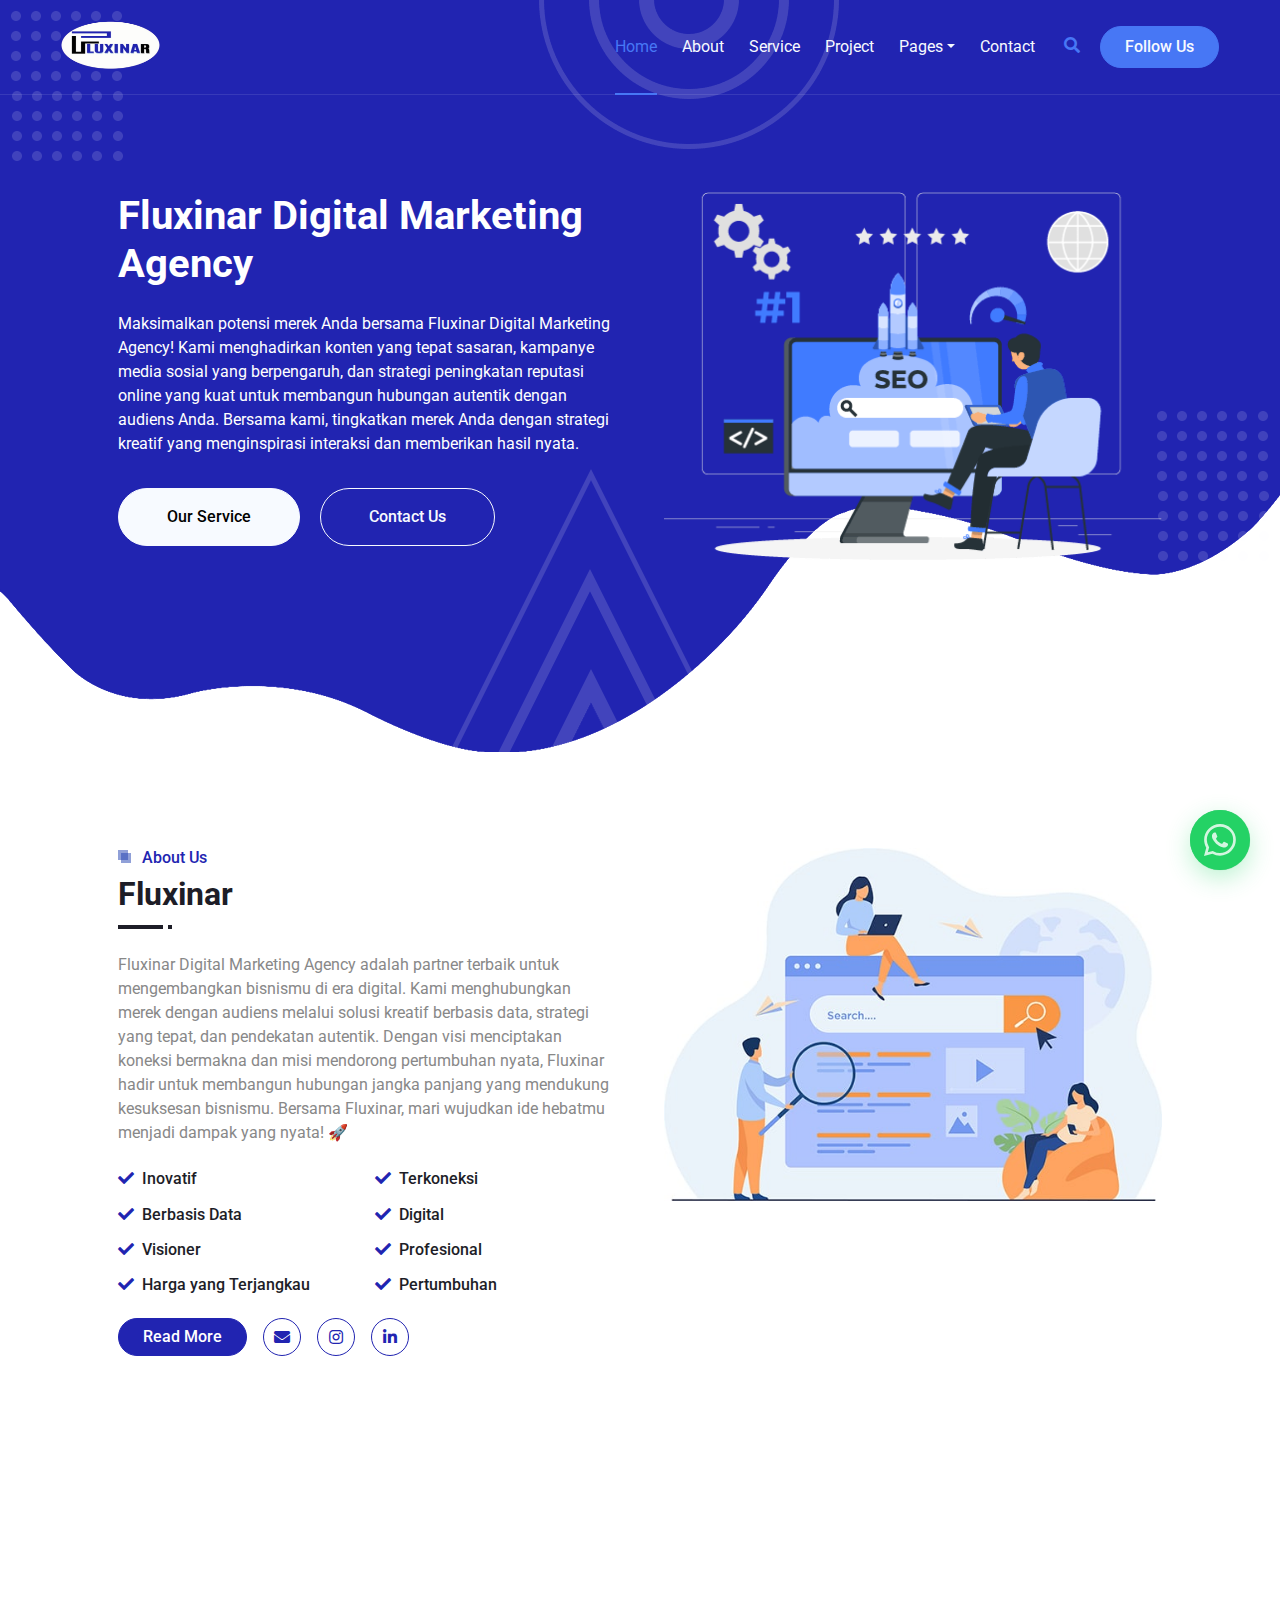
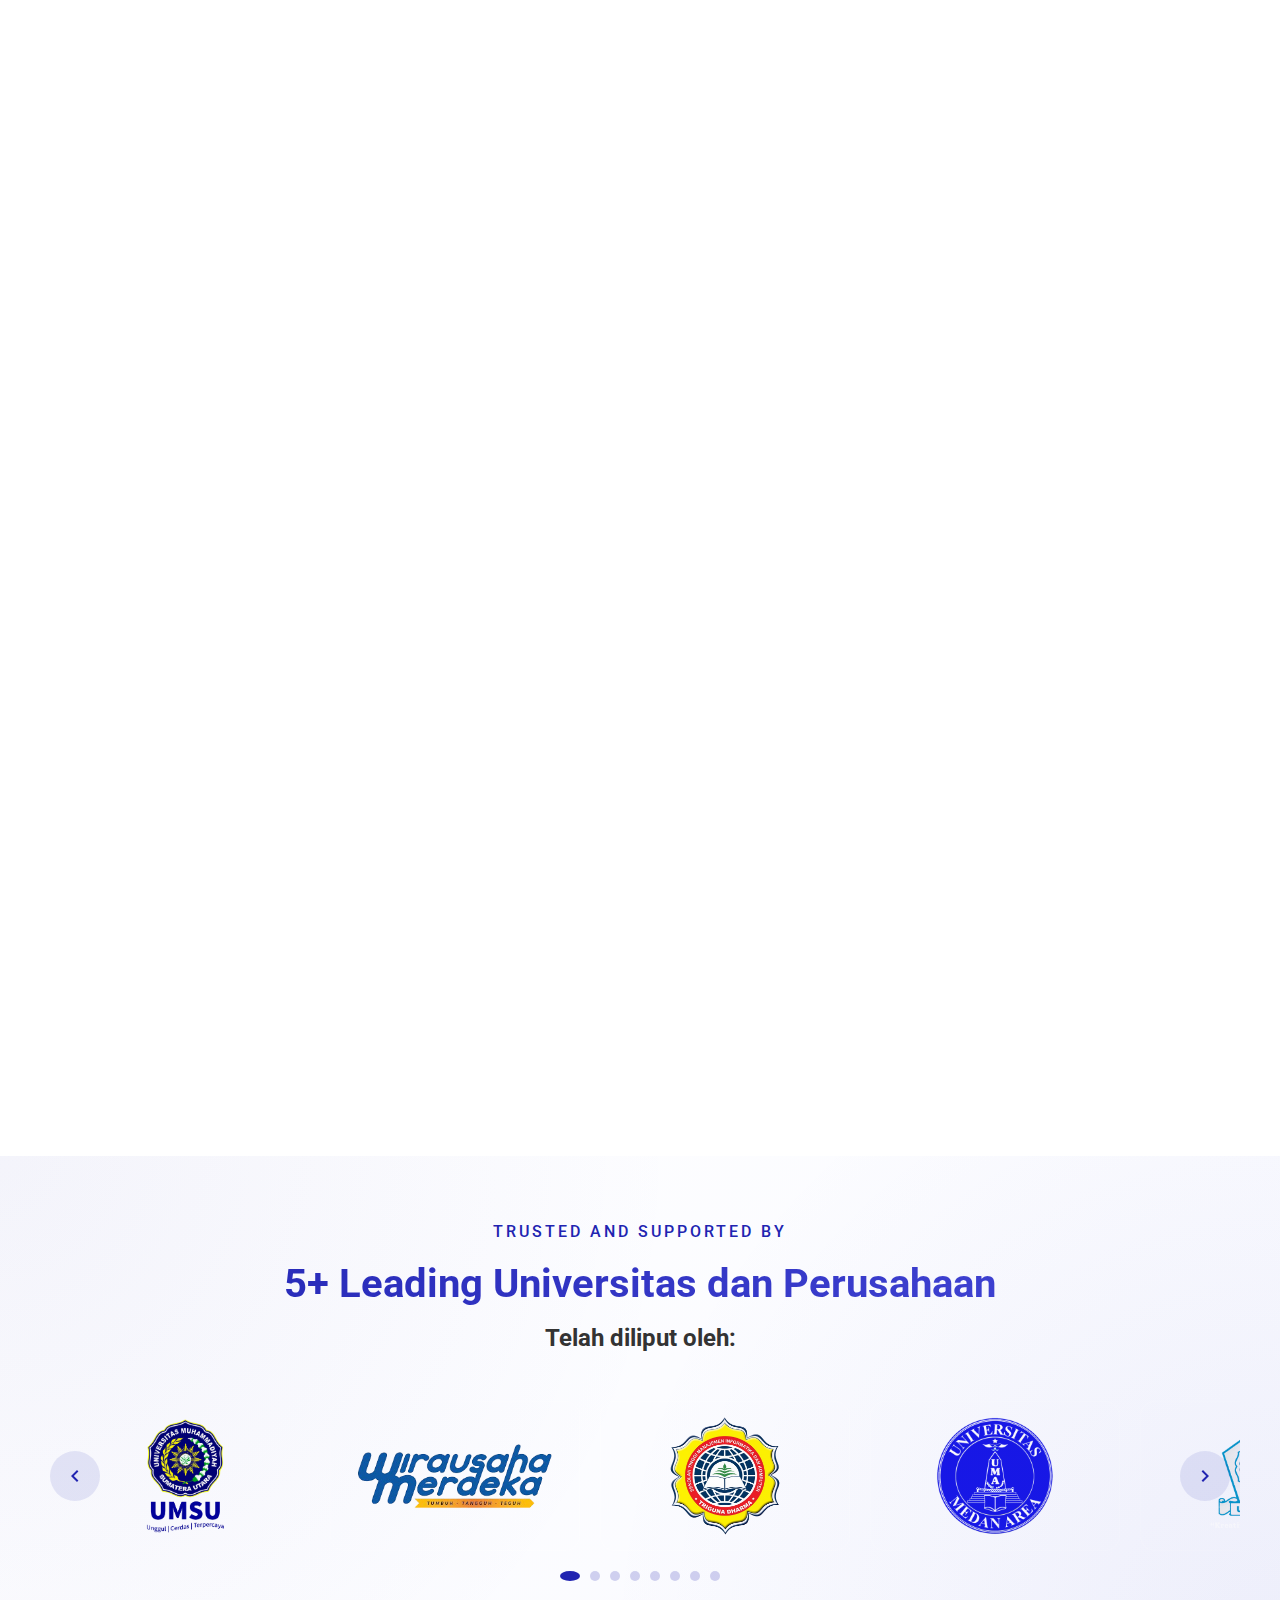
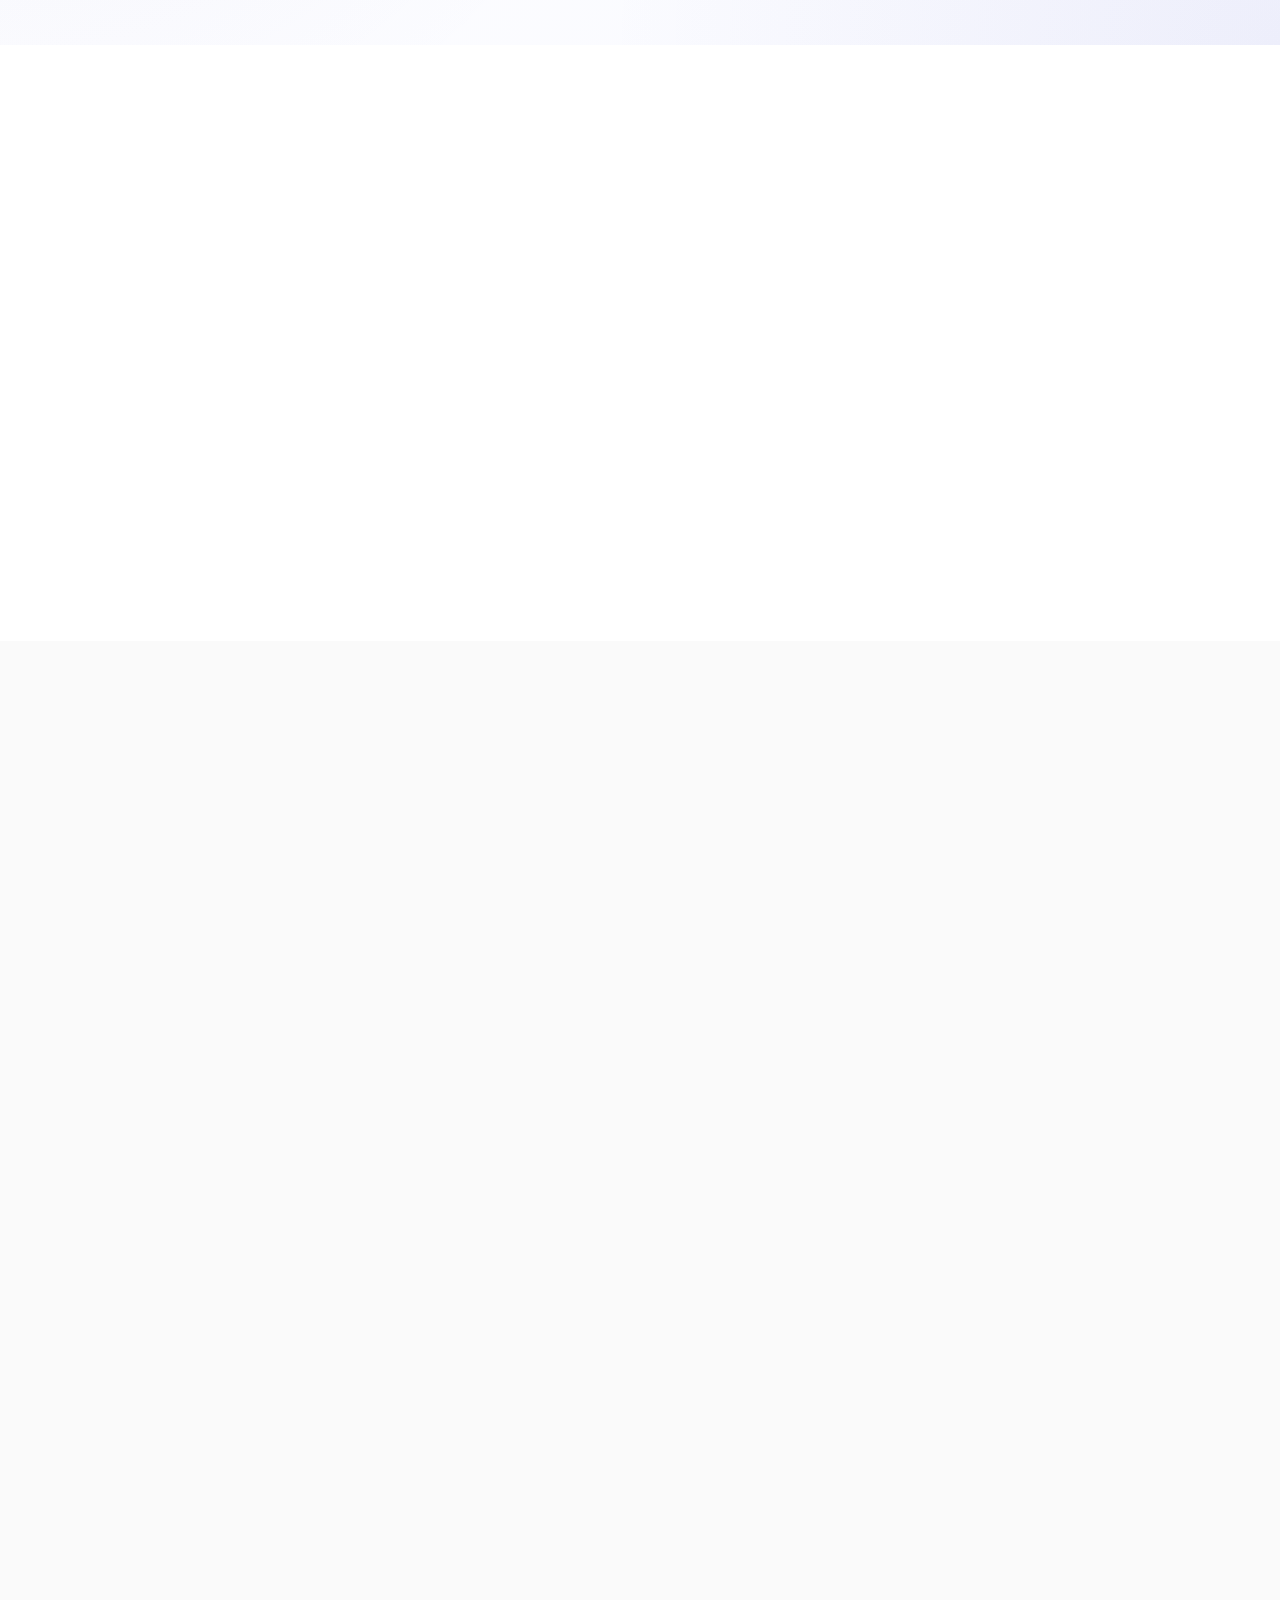
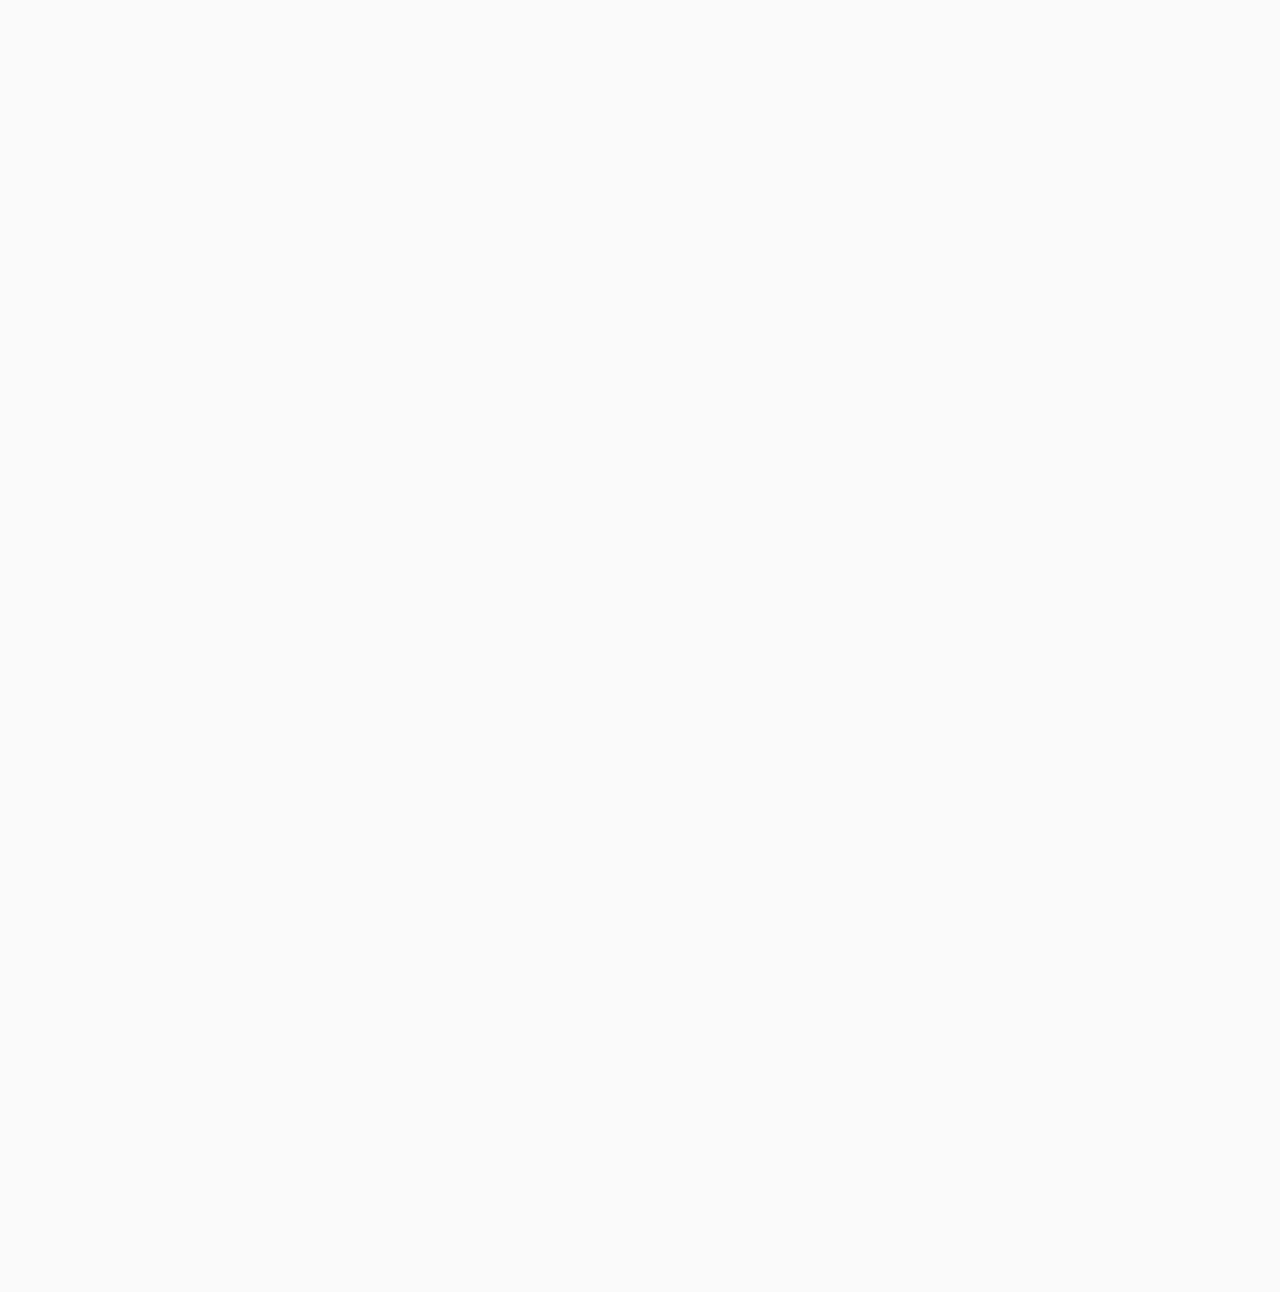
==== commit 7f61c140: "first commit" ====
--- a/index.html
+++ b/index.html
@@ -626,7 +626,8 @@
                             <div class="d-flex">
                                 <div class="flex-shrink-0 d-flex flex-column align-items-center mt-4 pt-5" style="width: 75px;">
                                     <a class="btn btn-square text-primary bg-white my-1" href="https://www.instagram.com/nananaee2/"><i class="fab fa-instagram"></i></a>
-                                    <a class="btn btn-square text-primary bg-white my-1" href="https://www.linkedin.com/in/dina-fauziah-329ab2338?utm_source=share&utm_campaign=share_via&utm_content=profile&utm_medium=android_app"></i></a>
+                                    <a class="btn btn-square text-primary bg-white my-1" href="https://www.linkedin.com/in/dina-fauziah-329ab2338?utm_source=share&utm_campaign=share_via&utm_content=profile&utm_medium=android_app"><i class="fab fa-linkedin-in"></i></a>
+                                    
                                 </div>
                                 <img class="img-fluid rounded w-100" src="img/dinak.png" alt="">
                             </div>
